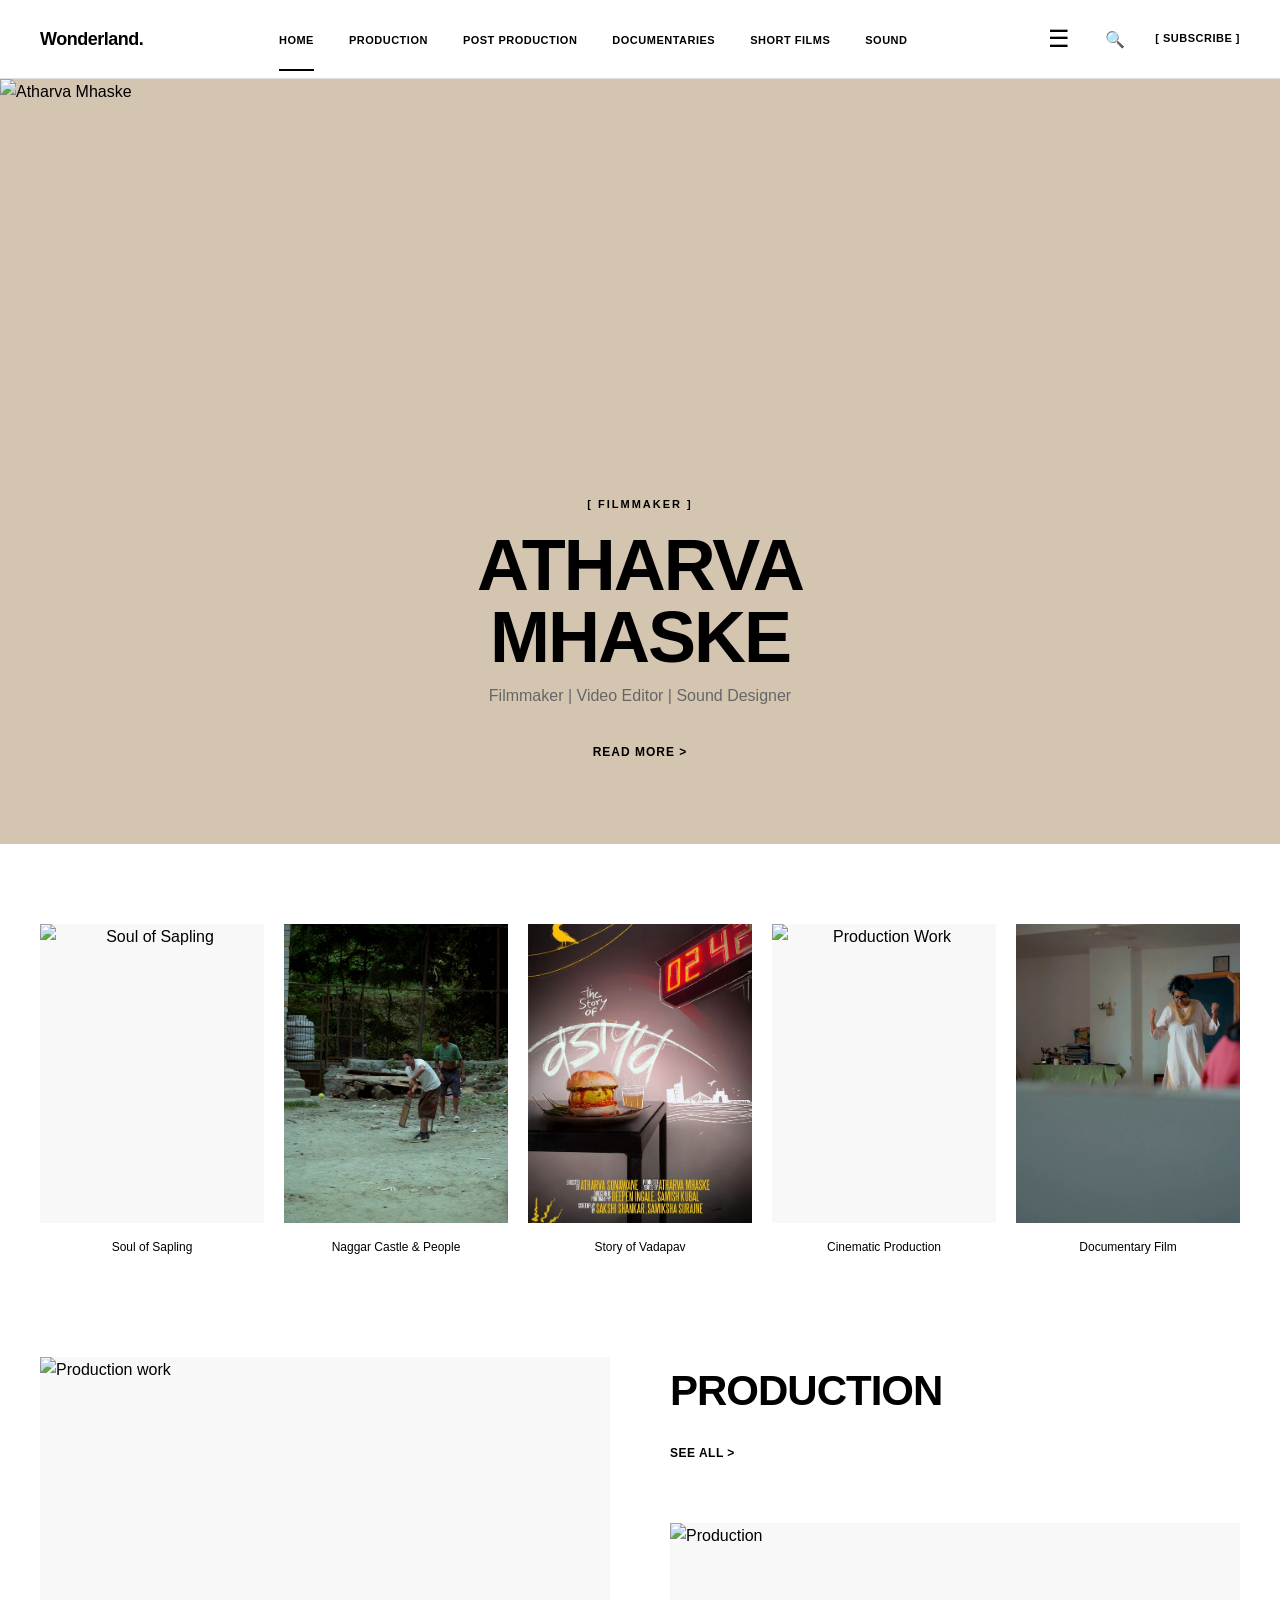
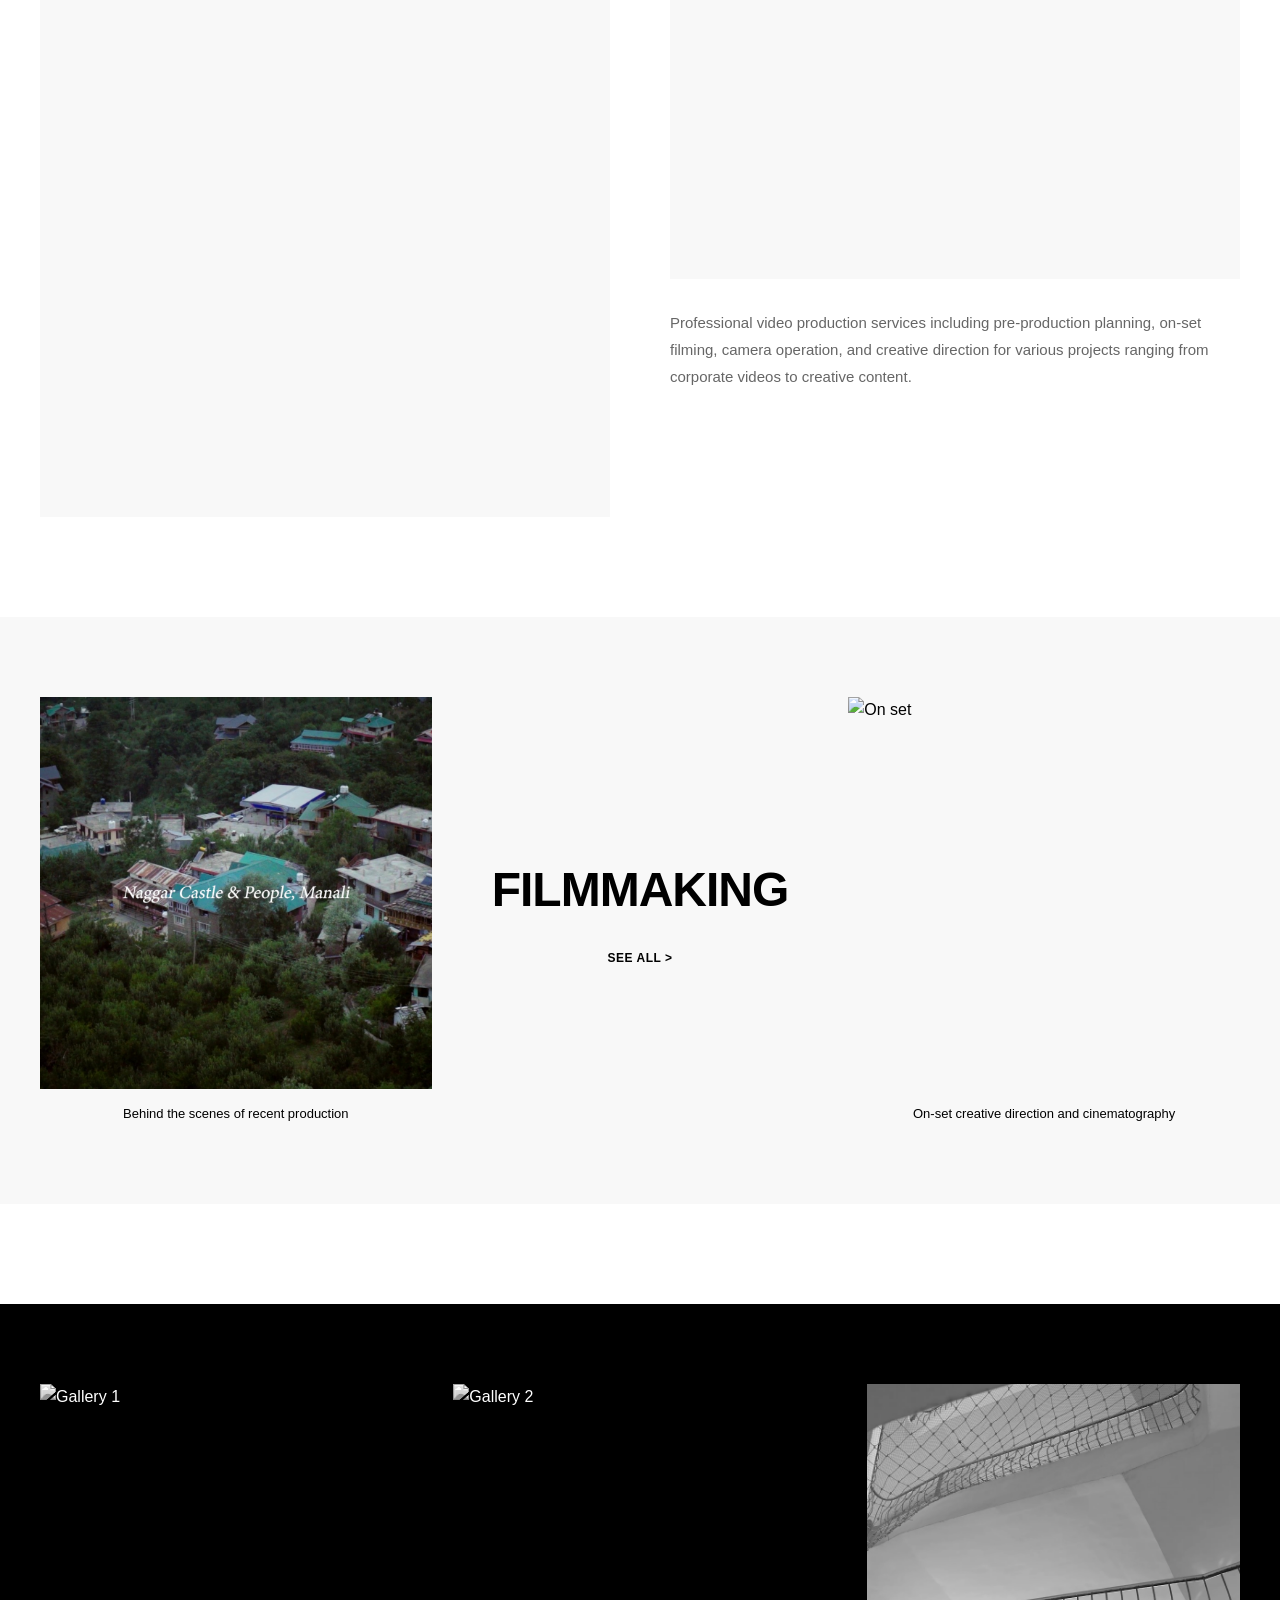
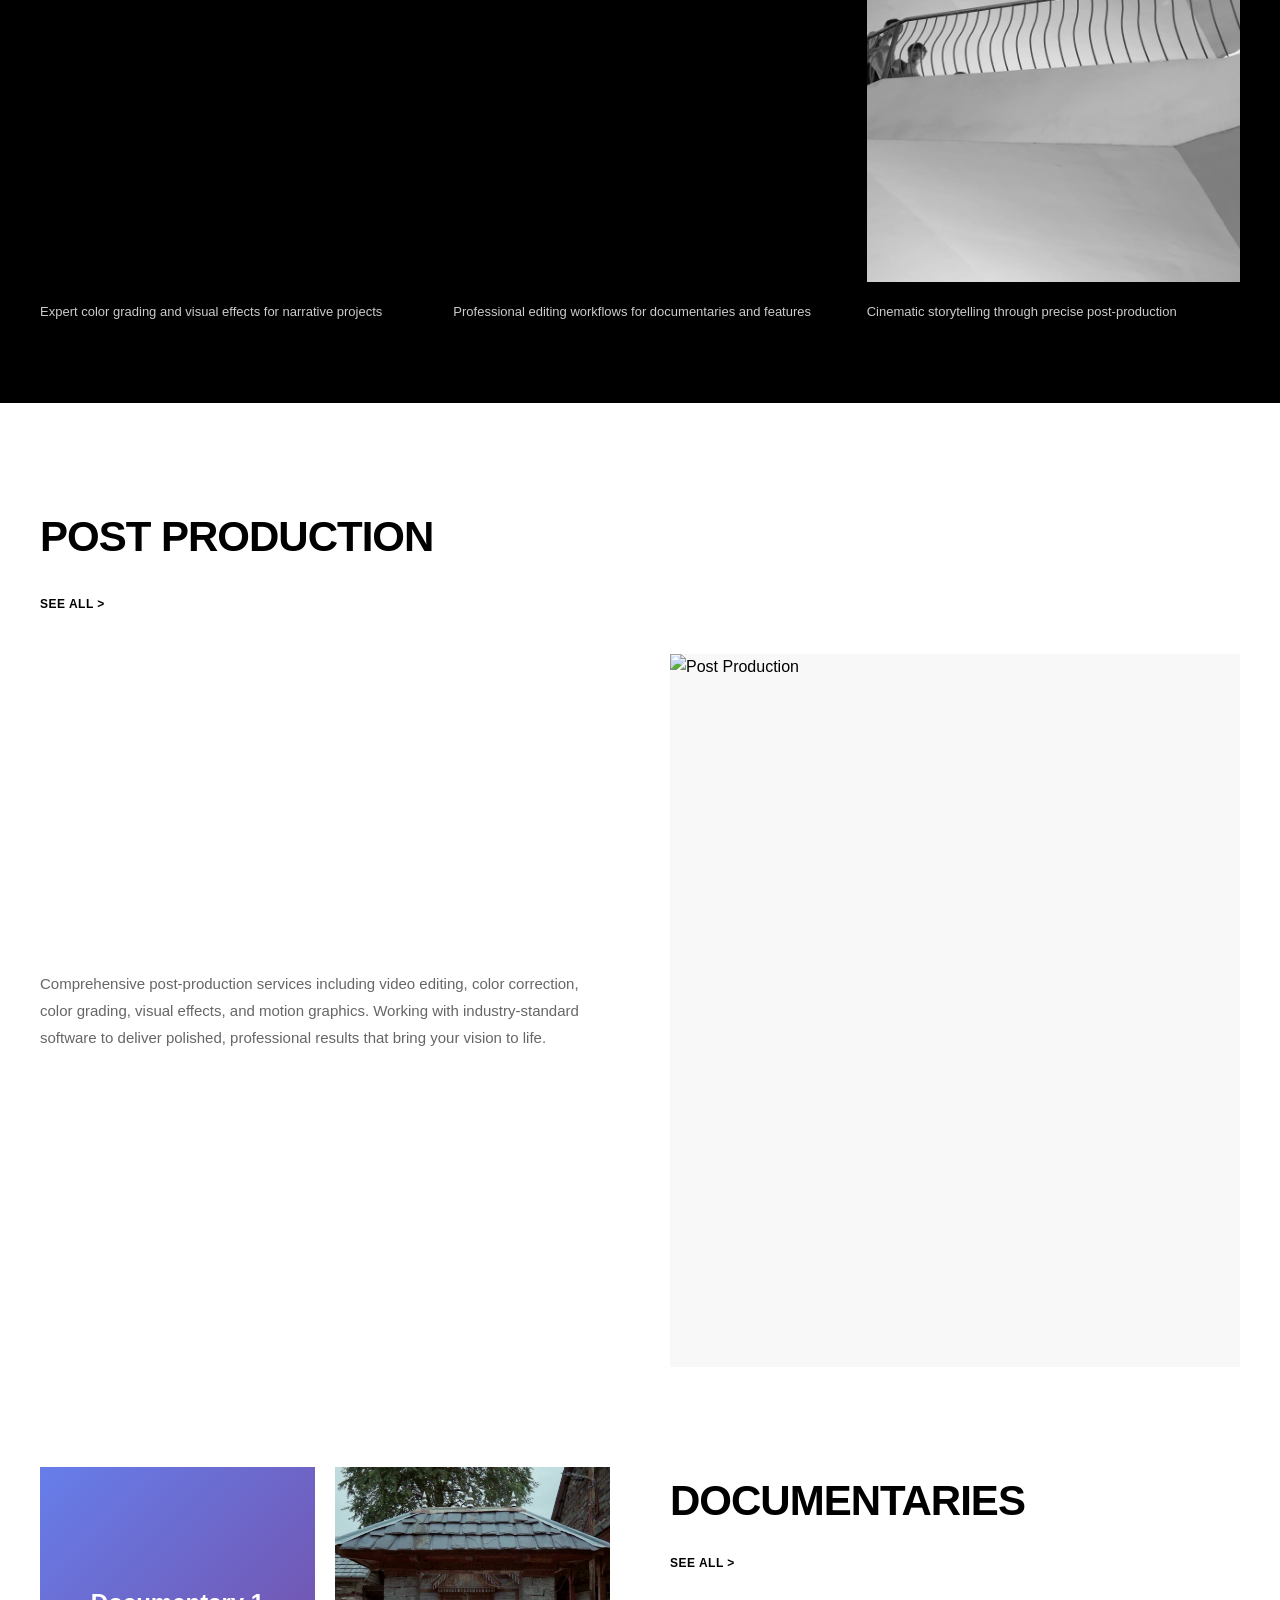
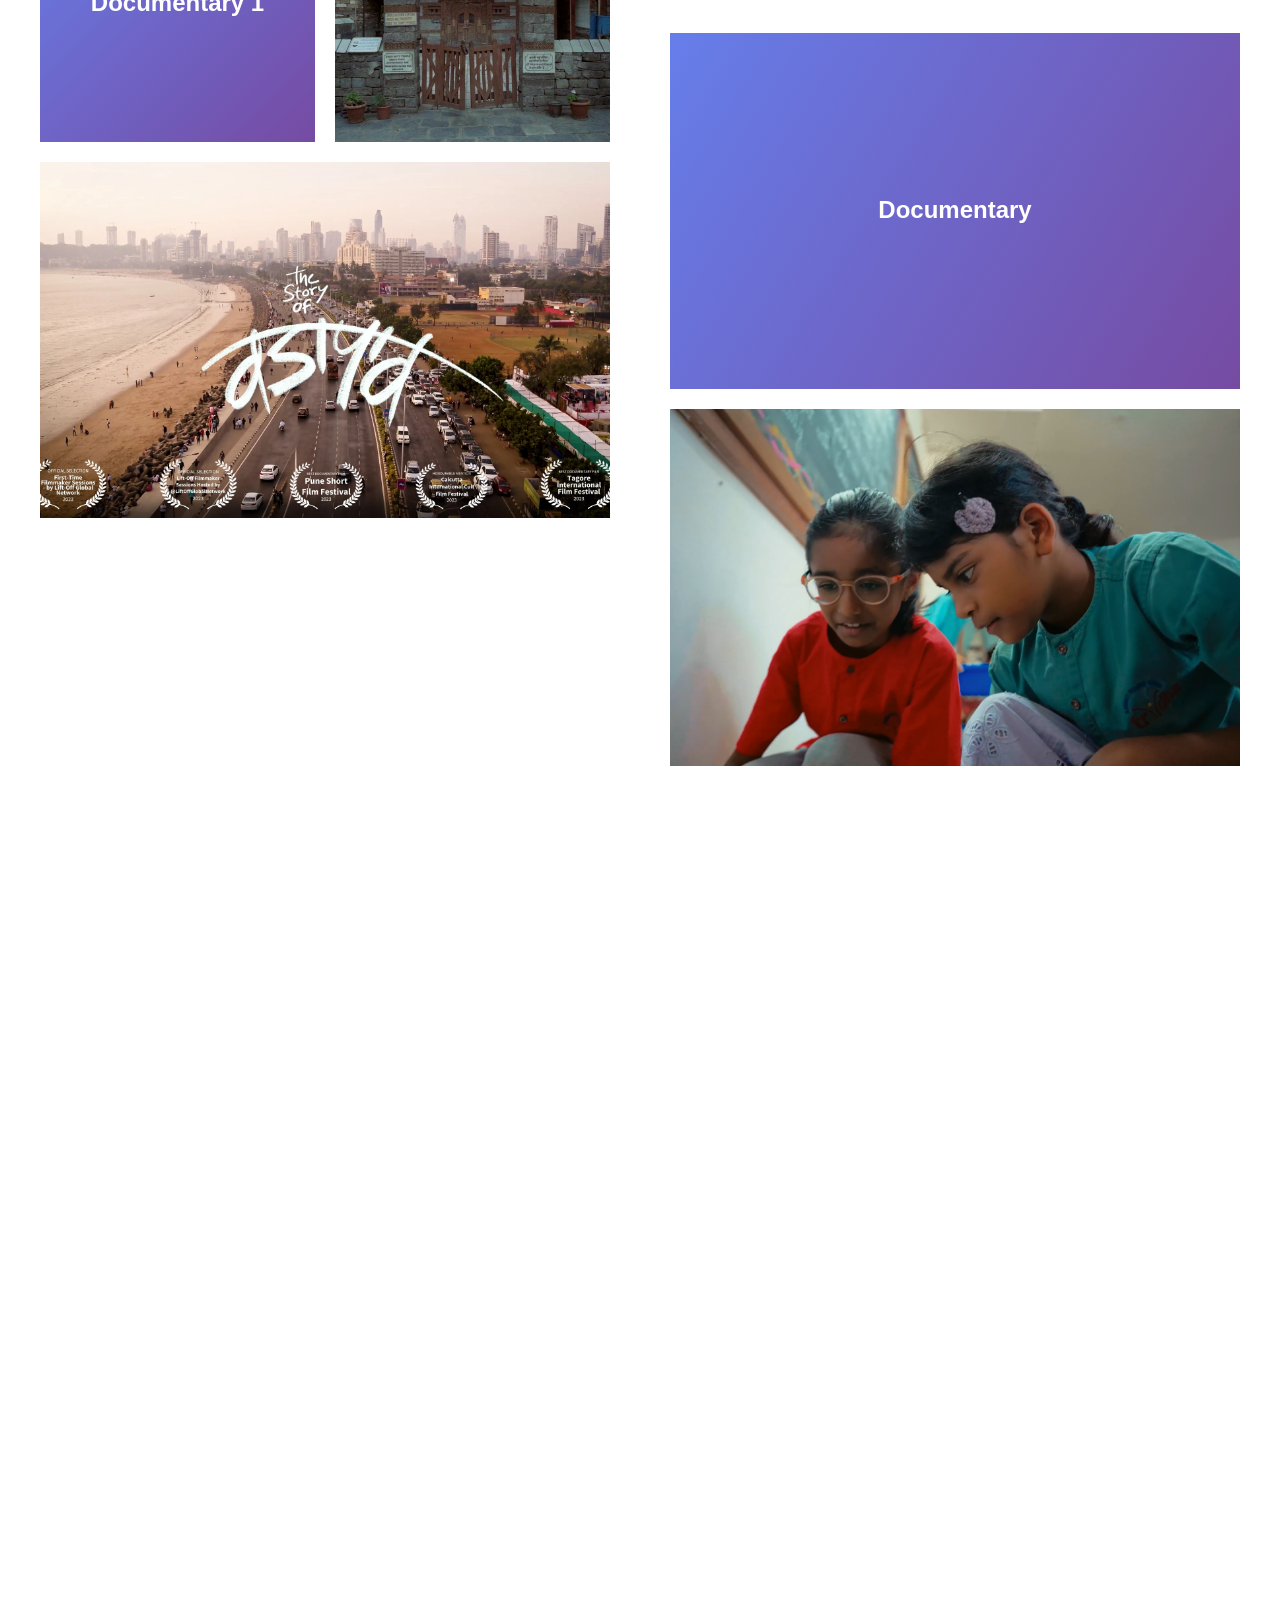
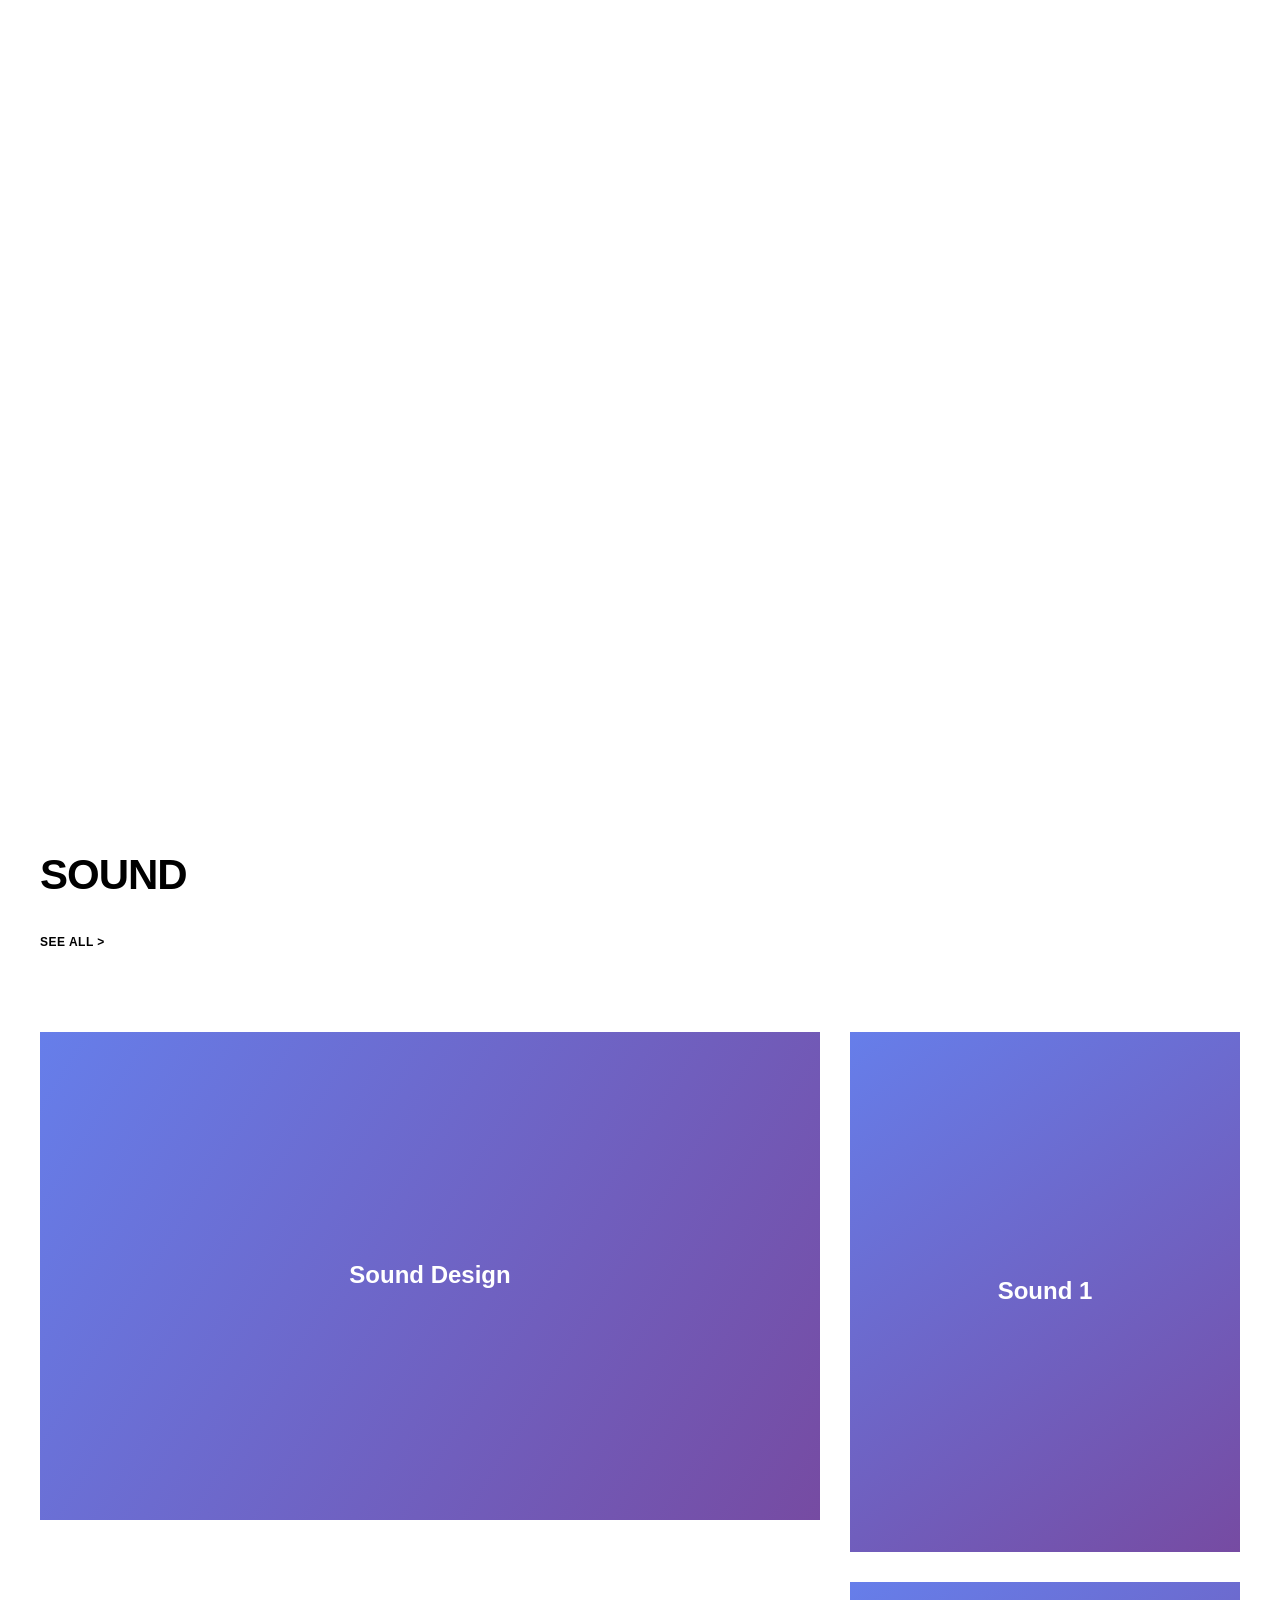
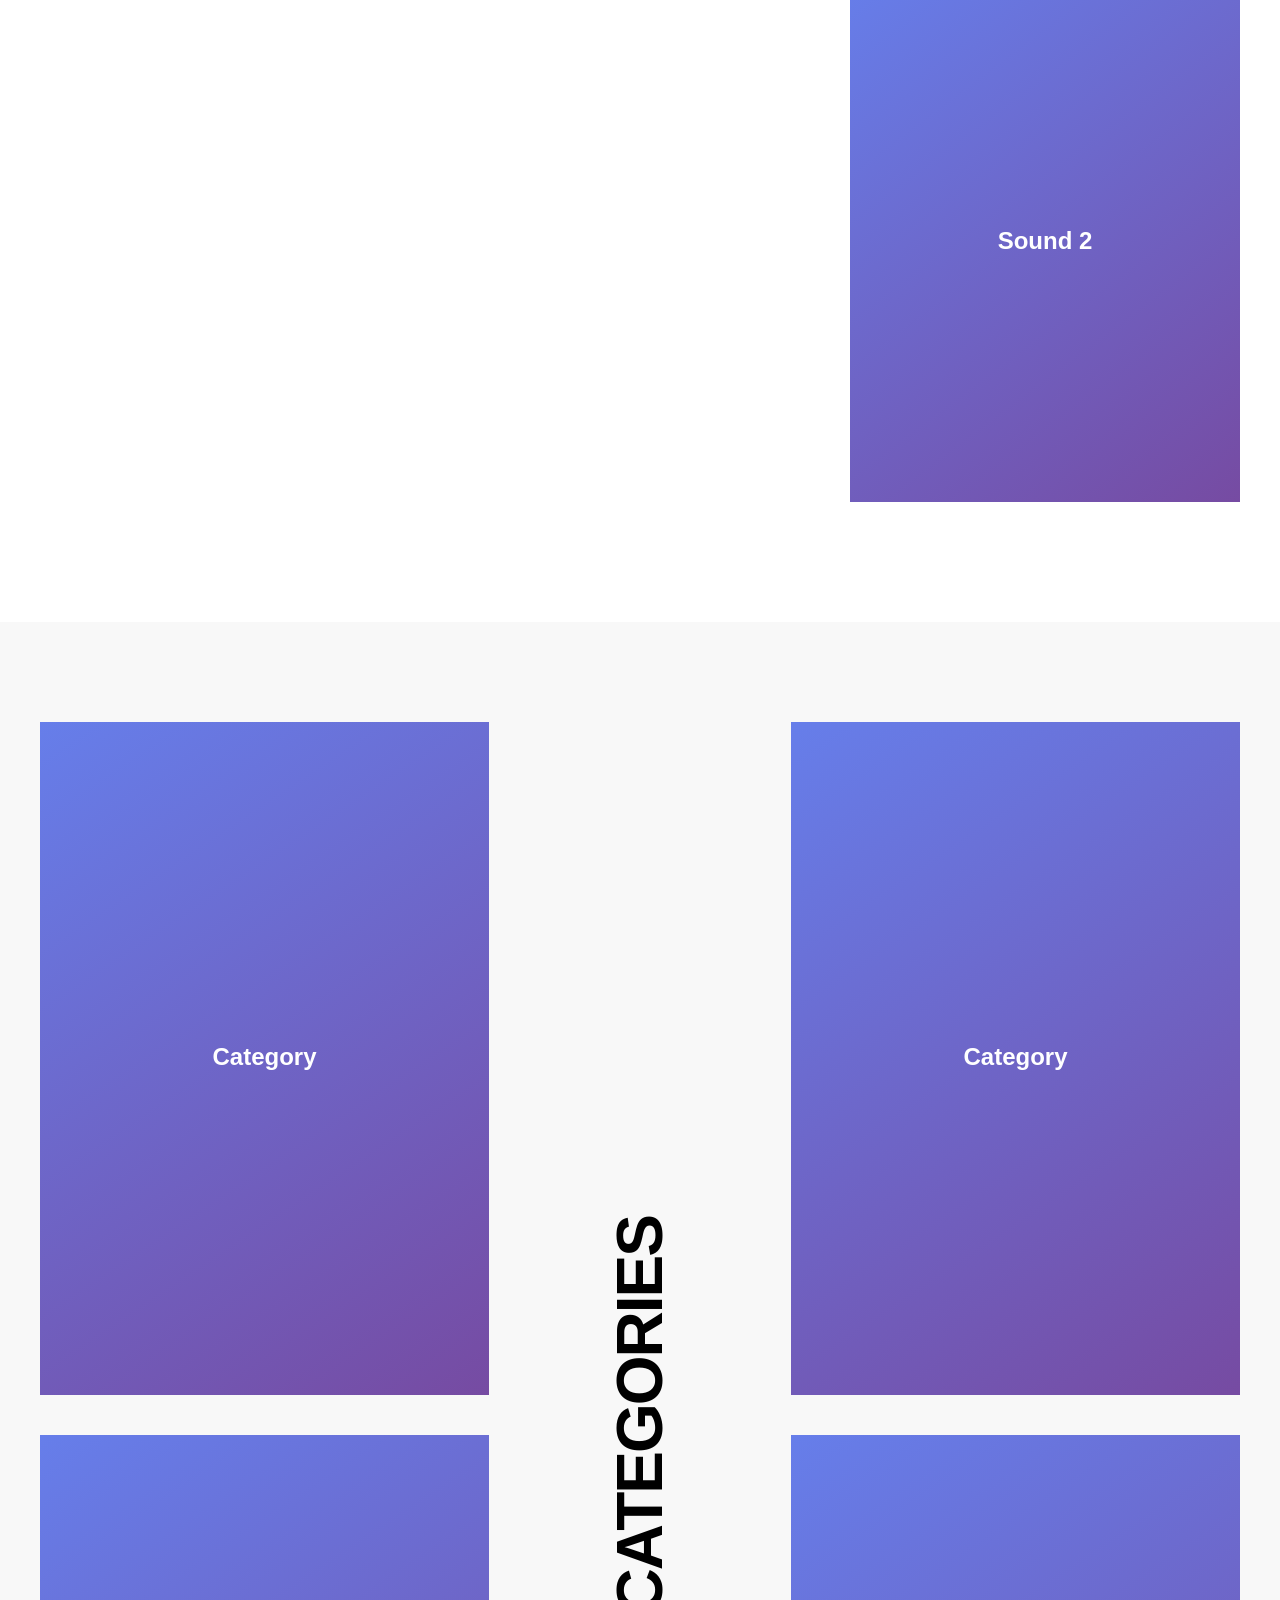
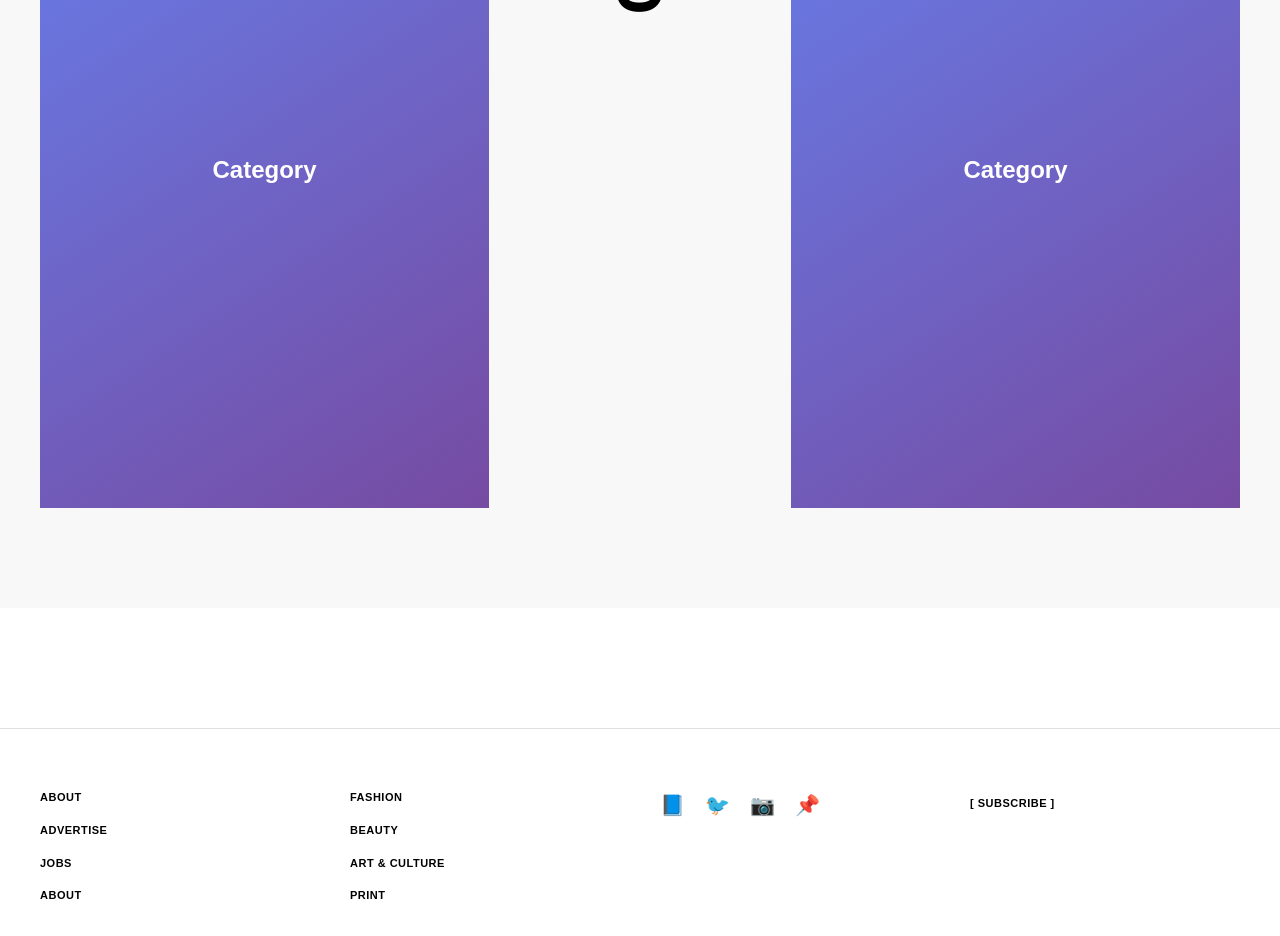
==== index.html @ e74eae5e "Initial Commit" ====
<!DOCTYPE html>
<html lang="en">
<head>
    <meta charset="UTF-8">
    <meta name="viewport" content="width=device-width, initial-scale=1.0">
    <title>Atharva Mhaske - Film & Video Production</title>
    <link rel="stylesheet" href="assets/css/style.css">
</head>
<body>
    <!-- Header & Navigation -->
    <header class="header">
        <div class="container">
            <div class="header-content">
                <div class="logo">Wonderland.</div>
                <nav class="nav">
                    <ul class="nav-list">
                        <li><a href="index.html" class="nav-link active">HOME</a></li>
                        <li><a href="production.html" class="nav-link">PRODUCTION</a></li>
                        <li><a href="post-production.html" class="nav-link">POST PRODUCTION</a></li>
                        <li><a href="documentaries.html" class="nav-link">DOCUMENTARIES</a></li>
                        <li><a href="short-films.html" class="nav-link">SHORT FILMS</a></li>
                        <li><a href="sound.html" class="nav-link">SOUND</a></li>
                    </ul>
                </nav>
                <div class="header-right">
                    <button class="search-btn">🔍</button>
                    <a href="#subscribe" class="subscribe-link">[ SUBSCRIBE ]</a>
                </div>
            </div>
        </div>
    </header>

    <!-- Hero Section -->
    <section class="hero">
        <div class="hero-image">
            <img src="assets/images/SOUL OF  SAPLING/f329e9f3-449e-45bd-8f2b-5223dcf96d2e_restream.mp4.00_04_06_00.Still015.png" alt="Atharva Mhaske" id="hero-img">
        </div>
        <div class="hero-content">
            <div class="hero-label">[ FILMMAKER ]</div>
            <h1 class="hero-title">ATHARVA MHASKE</h1>
            <p class="hero-subtitle">Filmmaker | Video Editor | Sound Designer</p>
            <a href="#read-more" class="read-more">READ MORE ></a>
        </div>
    </section>

    <!-- Recent Work -->
    <section class="recent-work">
        <div class="container">
            <div class="work-grid">
                <div class="work-item">
                    <img src="assets/images/SOUL OF  SAPLING/f329e9f3-449e-45bd-8f2b-5223dcf96d2e_restream.mp4.00_01_02_20.Still003.png" alt="Soul of Sapling">
                    <p class="work-caption">Soul of Sapling</p>
                </div>
                <div class="work-item">
                    <img src="assets/images/Naggar Castle/Naggar Castle & People, Manali - frame at 0m43s.jpg" alt="Naggar Castle">
                    <p class="work-caption">Naggar Castle & People</p>
                </div>
                <div class="work-item">
                    <img src="assets/images/Story Of Vadapav/762f06793f-poster.webp" alt="Story of Vadapav">
                    <p class="work-caption">Story of Vadapav</p>
                </div>
                <div class="work-item">
                    <img src="assets/images/SOUL OF  SAPLING/f329e9f3-449e-45bd-8f2b-5223dcf96d2e_restream.mp4.00_02_48_21.Still011.png" alt="Production Work">
                    <p class="work-caption">Cinematic Production</p>
                </div>
                <div class="work-item">
                    <img src="assets/images/SOUL OF  SAPLING/f329e9f3-449e-45bd-8f2b-5223dcf96d2e_restream.mp4.00_05_46_07.Still020.png" alt="Film Project">
                    <p class="work-caption">Documentary Film</p>
                </div>
            </div>
        </div>
    </section>

    <!-- Production Section -->
    <section class="category-section production-section">
        <div class="container">
            <div class="section-grid">
                <div class="section-images">
                    <img src="assets/images/SOUL OF  SAPLING/f329e9f3-449e-45bd-8f2b-5223dcf96d2e_restream.mp4.00_00_53_03.Still002.png" alt="Production work" class="section-img-large">
                </div>
                <div class="section-content">
                    <h2 class="section-title">PRODUCTION</h2>
                    <a href="production.html" class="section-link">SEE ALL ></a>
                    <div class="section-gallery">
                        <img src="assets/images/SOUL OF  SAPLING/f329e9f3-449e-45bd-8f2b-5223dcf96d2e_restream.mp4.00_03_17_04.Still013.png" alt="Production">
                    </div>
                    <p class="section-description">
                        Professional video production services including pre-production planning, 
                        on-set filming, camera operation, and creative direction for various projects 
                        ranging from corporate videos to creative content.
                    </p>
                </div>
            </div>
        </div>
    </section>

    <!-- Fashion Style Divider -->
    <section class="fashion-divider">
        <div class="container">
            <div class="divider-grid">
                <div class="divider-item">
                    <img src="assets/images/Naggar Castle/Naggar Castle & People, Manali - frame at 0m8s.jpg" alt="Behind the scenes">
                    <p class="divider-caption">Behind the scenes of recent production</p>
                </div>
                <div class="divider-content">
                    <h3 class="divider-title">FILMMAKING</h3>
                    <a href="production.html" class="divider-link">SEE ALL ></a>
                </div>
                <div class="divider-item">
                    <img src="assets/images/SOUL OF  SAPLING/f329e9f3-449e-45bd-8f2b-5223dcf96d2e_restream.mp4.00_08_42_11.Still023.png" alt="On set">
                    <p class="divider-caption">On-set creative direction and cinematography</p>
                </div>
            </div>
        </div>
    </section>

    <!-- Black Gallery Section -->
    <section class="black-gallery">
        <div class="container">
            <div class="gallery-grid">
                <div class="gallery-item">
                    <img src="assets/images/SOUL OF  SAPLING/f329e9f3-449e-45bd-8f2b-5223dcf96d2e_restream.mp4.00_02_34_20.Still009.png" alt="Gallery 1">
                    <p class="gallery-caption">Expert color grading and visual effects for narrative projects</p>
                </div>
                <div class="gallery-item">
                    <img src="assets/images/SOUL OF  SAPLING/f329e9f3-449e-45bd-8f2b-5223dcf96d2e_restream.mp4.00_04_46_11.Still017.png" alt="Gallery 2">
                    <p class="gallery-caption">Professional editing workflows for documentaries and features</p>
                </div>
                <div class="gallery-item">
                    <img src="assets/images/SOUL OF  SAPLING/f329e9f3-449e-45bd-8f2b-5223dcf96d2e_restream.mp4.00_10_26_05.Still024.png" alt="Gallery 3">
                    <p class="gallery-caption">Cinematic storytelling through precise post-production</p>
                </div>
            </div>
        </div>
    </section>

    <!-- Post Production Section -->
    <section class="category-section post-production-section">
        <div class="container">
            <h2 class="section-title-main">POST PRODUCTION</h2>
            <a href="post-production.html" class="section-link-main">SEE ALL ></a>
            <div class="section-grid-reverse">
                <div class="section-content-wide">
                    <div class="content-split">
                        <div class="content-text">
                            <p>
                                Comprehensive post-production services including video editing, 
                                color correction, color grading, visual effects, and motion graphics. 
                                Working with industry-standard software to deliver polished, 
                                professional results that bring your vision to life.
                            </p>
                        </div>
                        <div class="content-image">
                            <img src="assets/images/SOUL OF  SAPLING/f329e9f3-449e-45bd-8f2b-5223dcf96d2e_restream.mp4.00_05_01_00.Still018.png" alt="Post Production">
                        </div>
                    </div>
                </div>
            </div>
        </div>
    </section>

    <!-- Documentaries Section -->
    <section class="category-section documentaries-section">
        <div class="container">
            <div class="section-grid">
                <div class="section-images-gallery">
                    <div class="gallery-row">
                        <img src="assets/images/SOUL OF  SAPLING/f329e9f3-449e-45bd-8f2b-5223dcf96d2e_restream.mp4.00_06_07_08.Still021.png" alt="Documentary 1">
                        <img src="assets/images/Naggar Castle/Naggar Castle & People, Manali - frame at 0m9s.jpg" alt="Documentary 2">
                    </div>
                    <div class="gallery-featured">
                        <img src="assets/images/Story Of Vadapav/Vadapav_Landscape_CoverLaurel3w_copy.webp" alt="Documentary Featured">
                    </div>
                </div>
                <div class="section-content">
                    <h2 class="section-title">DOCUMENTARIES</h2>
                    <a href="documentaries.html" class="section-link">SEE ALL ></a>
                    <div class="section-gallery">
                        <img src="assets/images/SOUL OF  SAPLING/f329e9f3-449e-45bd-8f2b-5223dcf96d2e_restream.mp4.00_01_39_18.Still005.png" alt="Documentary">
                        <img src="assets/images/SOUL OF  SAPLING/f329e9f3-449e-45bd-8f2b-5223dcf96d2e_restream.mp4.00_02_19_22.Still007.png" alt="Documentary">
                    </div>
                </div>
            </div>
        </div>
    </section>

    <!-- Short Films Section -->
    <section class="category-section short-films-section">
        <div class="container">
            <div class="section-grid-reverse">
                <div class="section-content">
                    <h2 class="section-title">SHORT FILMS</h2>
                    <a href="short-films.html" class="section-link">SEE ALL ></a>
                    <div class="section-text-block">
                        <h3>Storytelling Through Cinema</h3>
                        <p>
                            Creating compelling short films that capture emotions, tell powerful stories, 
                            and showcase creative cinematography. From concept to final cut, bringing 
                            narratives to life with professional production quality.
                        </p>
                    </div>
                </div>
                <div class="section-images">
                    <div class="image-stack">
                        <img src="assets/images/SOUL OF  SAPLING/f329e9f3-449e-45bd-8f2b-5223dcf96d2e_restream.mp4.00_01_44_02.Still006.png" alt="Short Film" class="stacked-img">
                        <img src="assets/images/SOUL OF  SAPLING/f329e9f3-449e-45bd-8f2b-5223dcf96d2e_restream.mp4.00_03_56_07.Still014.png" alt="Short Film" class="stacked-img">
                    </div>
                </div>
            </div>
        </div>
    </section>

    <!-- Sound Section -->
    <section class="category-section sound-section">
        <div class="container">
            <h2 class="section-title-main">SOUND</h2>
            <a href="sound.html" class="section-link-main">SEE ALL ></a>
            <div class="sound-grid">
                <div class="sound-featured">
                    <img src="assets/images/SOUL OF  SAPLING/f329e9f3-449e-45bd-8f2b-5223dcf96d2e_restream.mp4.00_06_35_19.Still022.png" alt="Sound Design">
                </div>
                <div class="sound-sidebar">
                    <div class="sound-item">
                        <img src="assets/images/SOUL OF  SAPLING/f329e9f3-449e-45bd-8f2b-5223dcf96d2e_restream.mp4.00_02_41_14.Still010.png" alt="Sound 1">
                    </div>
                    <div class="sound-item">
                        <img src="assets/images/SOUL OF  SAPLING/f329e9f3-449e-45bd-8f2b-5223dcf96d2e_restream.mp4.00_05_25_00.Still019.png" alt="Sound 2">
                    </div>
                </div>
            </div>
        </div>
    </section>

    <!-- Categories Visual -->
    <section class="categories-visual">
        <div class="container-full">
            <div class="categories-grid">
                <div class="cat-col">
                    <img src="assets/images/SOUL OF  SAPLING/f329e9f3-449e-45bd-8f2b-5223dcf96d2e_restream.mp4.00_00_20_08.Still001.png" alt="Category">
                    <img src="assets/images/SOUL OF  SAPLING/f329e9f3-449e-45bd-8f2b-5223dcf96d2e_restream.mp4.00_02_29_05.Still008.png" alt="Category">
                </div>
                <div class="cat-col-center">
                    <h2 class="categories-title">CATEGORIES</h2>
                </div>
                <div class="cat-col">
                    <img src="assets/images/SOUL OF  SAPLING/f329e9f3-449e-45bd-8f2b-5223dcf96d2e_restream.mp4.00_04_07_15.Still016.png" alt="Category">
                    <img src="assets/images/SOUL OF  SAPLING/f329e9f3-449e-45bd-8f2b-5223dcf96d2e_restream.mp4.00_10_29_11.Still025.png" alt="Category">
                </div>
            </div>
        </div>
    </section>

    <!-- Footer -->
    <footer class="footer">
        <div class="container">
            <div class="footer-content">
                <div class="footer-links">
                    <a href="#">ABOUT</a>
                    <a href="#">ADVERTISE</a>
                    <a href="#">JOBS</a>
                    <a href="#">ABOUT</a>
                </div>
                <div class="footer-links">
                    <a href="#">FASHION</a>
                    <a href="#">BEAUTY</a>
                    <a href="#">ART & CULTURE</a>
                    <a href="#">PRINT</a>
                </div>
                <div class="footer-social">
                    <a href="#">📘</a>
                    <a href="#">🐦</a>
                    <a href="#">📷</a>
                    <a href="#">📌</a>
                </div>
                <div class="footer-subscribe">
                    <a href="#">[ SUBSCRIBE ]</a>
                </div>
            </div>
        </div>
    </footer>

    <script src="assets/js/main.js"></script>
</body>
</html>
---- assets/css/style.css ----
/* ============================================
   RESET & BASE STYLES
   ============================================ */
* {
    margin: 0;
    padding: 0;
    box-sizing: border-box;
}

:root {
    --primary-bg: #ffffff;
    --secondary-bg: #f8f8f8;
    --dark-bg: #000000;
    --text-primary: #000000;
    --text-secondary: #666666;
    --accent-beige: #d4c5b0;
    --border-light: #e0e0e0;
    --font-primary: -apple-system, BlinkMacSystemFont, 'Segoe UI', 'Helvetica Neue', Arial, sans-serif;
}

body {
    font-family: var(--font-primary);
    color: var(--text-primary);
    background-color: var(--primary-bg);
    line-height: 1.6;
    overflow-x: hidden;
}

img {
    max-width: 100%;
    height: auto;
    display: block;
}

a {
    text-decoration: none;
    color: inherit;
    transition: opacity 0.3s ease;
}

a:hover {
    opacity: 0.7;
}

/* ============================================
   CONTAINER & LAYOUT
   ============================================ */
.container {
    max-width: 1400px;
    margin: 0 auto;
    padding: 0 40px;
}

.container-full {
    width: 100%;
    padding: 0;
}

/* ============================================
   HEADER & NAVIGATION
   ============================================ */
.header {
    position: sticky;
    top: 0;
    background: var(--primary-bg);
    border-bottom: 1px solid var(--border-light);
    z-index: 1000;
    padding: 20px 0;
}

.header-content {
    display: flex;
    align-items: center;
    justify-content: space-between;
}

.logo {
    font-size: 18px;
    font-weight: 600;
    letter-spacing: -0.5px;
}

.nav-list {
    display: flex;
    list-style: none;
    gap: 35px;
}

.nav-link {
    font-size: 11px;
    font-weight: 600;
    letter-spacing: 0.5px;
    text-transform: uppercase;
    position: relative;
}

.nav-link.active::after {
    content: '';
    position: absolute;
    bottom: -25px;
    left: 0;
    right: 0;
    height: 2px;
    background: var(--text-primary);
}

.header-right {
    display: flex;
    align-items: center;
    gap: 25px;
}

.search-btn {
    background: none;
    border: none;
    cursor: pointer;
    font-size: 16px;
    padding: 5px;
}

.subscribe-link {
    font-size: 11px;
    font-weight: 600;
    letter-spacing: 0.5px;
}

/* ============================================
   HERO SECTION
   ============================================ */
.hero {
    position: relative;
    height: 85vh;
    margin-bottom: 60px;
}

.hero-image {
    width: 100%;
    height: 100%;
    background: var(--accent-beige);
    overflow: hidden;
}

.hero-image img {
    width: 100%;
    height: 100%;
    object-fit: cover;
}

.hero-content {
    position: absolute;
    bottom: 80px;
    left: 50%;
    transform: translateX(-50%);
    text-align: center;
    color: var(--text-primary);
}

.hero-label {
    font-size: 11px;
    letter-spacing: 2px;
    margin-bottom: 15px;
    font-weight: 600;
}

.hero-title {
    font-size: 72px;
    font-weight: 700;
    letter-spacing: -2px;
    margin-bottom: 10px;
    line-height: 1;
}

.hero-subtitle {
    font-size: 16px;
    color: var(--text-secondary);
    margin-bottom: 20px;
    font-weight: 400;
}

.read-more {
    display: inline-block;
    font-size: 12px;
    font-weight: 600;
    letter-spacing: 1px;
    margin-top: 15px;
}

/* ============================================
   RECENT WORK GRID
   ============================================ */
.recent-work {
    margin: 80px 0;
}

.work-grid {
    display: grid;
    grid-template-columns: repeat(5, 1fr);
    gap: 20px;
}

.work-item {
    text-align: center;
}

.work-item img {
    width: 100%;
    aspect-ratio: 3/4;
    object-fit: cover;
    margin-bottom: 15px;
    background: var(--secondary-bg);
}

.work-caption {
    font-size: 12px;
    font-weight: 500;
}

/* ============================================
   CATEGORY SECTIONS
   ============================================ */
.category-section {
    margin: 100px 0;
}

.section-grid {
    display: grid;
    grid-template-columns: 1fr 1fr;
    gap: 60px;
    align-items: start;
}

.section-grid-reverse {
    display: grid;
    grid-template-columns: 1fr 1fr;
    gap: 60px;
    align-items: start;
}

.section-images img {
    width: 100%;
    background: var(--secondary-bg);
}

.section-img-large {
    aspect-ratio: 3/4;
    object-fit: cover;
}

.section-title {
    font-size: 42px;
    font-weight: 700;
    margin-bottom: 15px;
    letter-spacing: -1px;
}

.section-title-main {
    font-size: 42px;
    font-weight: 700;
    margin-bottom: 20px;
    letter-spacing: -1px;
}

.section-link {
    display: inline-block;
    font-size: 12px;
    font-weight: 600;
    margin-bottom: 30px;
    letter-spacing: 0.5px;
}

.section-link-main {
    display: inline-block;
    font-size: 12px;
    font-weight: 600;
    margin-bottom: 40px;
    letter-spacing: 0.5px;
}

.section-gallery {
    margin: 30px 0;
}

.section-gallery img {
    width: 100%;
    aspect-ratio: 16/10;
    object-fit: cover;
    margin-bottom: 20px;
    background: var(--secondary-bg);
}

.section-description {
    font-size: 15px;
    line-height: 1.8;
    color: var(--text-secondary);
    margin-top: 30px;
}

.section-content-wide {
    grid-column: 1 / -1;
}

.content-split {
    display: grid;
    grid-template-columns: 1fr 1fr;
    gap: 60px;
    align-items: center;
}

.content-text p {
    font-size: 15px;
    line-height: 1.8;
    color: var(--text-secondary);
}

.content-image img {
    width: 100%;
    aspect-ratio: 4/5;
    object-fit: cover;
    background: var(--secondary-bg);
}

/* ============================================
   FASHION DIVIDER (FILMMAKING SECTION)
   ============================================ */
.fashion-divider {
    margin: 100px 0;
    background: var(--secondary-bg);
    padding: 80px 0;
}

.divider-grid {
    display: grid;
    grid-template-columns: 1fr auto 1fr;
    gap: 60px;
    align-items: center;
}

.divider-item img {
    width: 100%;
    aspect-ratio: 1;
    object-fit: cover;
    margin-bottom: 15px;
}

.divider-caption {
    font-size: 13px;
    text-align: center;
}

.divider-content {
    text-align: center;
}

.divider-title {
    font-size: 48px;
    font-weight: 700;
    margin-bottom: 15px;
    letter-spacing: -1px;
}

.divider-link {
    font-size: 12px;
    font-weight: 600;
    letter-spacing: 0.5px;
}

/* ============================================
   BLACK GALLERY
   ============================================ */
.black-gallery {
    background: var(--dark-bg);
    color: white;
    padding: 80px 0;
    margin: 100px 0;
}

.gallery-grid {
    display: grid;
    grid-template-columns: repeat(3, 1fr);
    gap: 40px;
}

.gallery-item img {
    width: 100%;
    aspect-ratio: 3/4;
    object-fit: cover;
    margin-bottom: 20px;
    filter: grayscale(100%);
}

.gallery-caption {
    font-size: 13px;
    line-height: 1.6;
    color: rgba(255, 255, 255, 0.8);
}

/* ============================================
   DOCUMENTARIES SECTION
   ============================================ */
.section-images-gallery {
    display: flex;
    flex-direction: column;
    gap: 20px;
}

.gallery-row {
    display: grid;
    grid-template-columns: 1fr 1fr;
    gap: 20px;
}

.gallery-row img {
    width: 100%;
    aspect-ratio: 1;
    object-fit: cover;
    background: var(--secondary-bg);
}

.gallery-featured img {
    width: 100%;
    aspect-ratio: 16/10;
    object-fit: cover;
    background: var(--secondary-bg);
}

/* ============================================
   SHORT FILMS SECTION
   ============================================ */
.section-text-block {
    margin-top: 40px;
}

.section-text-block h3 {
    font-size: 24px;
    margin-bottom: 15px;
    font-weight: 600;
}

.section-text-block p {
    font-size: 15px;
    line-height: 1.8;
    color: var(--text-secondary);
}

.image-stack {
    display: grid;
    gap: 20px;
}

.stacked-img {
    width: 100%;
    aspect-ratio: 4/5;
    object-fit: cover;
    background: var(--secondary-bg);
}

/* ============================================
   SOUND SECTION
   ============================================ */
.sound-grid {
    display: grid;
    grid-template-columns: 2fr 1fr;
    gap: 30px;
    margin-top: 40px;
}

.sound-featured img {
    width: 100%;
    aspect-ratio: 16/10;
    object-fit: cover;
    background: var(--secondary-bg);
}

.sound-sidebar {
    display: flex;
    flex-direction: column;
    gap: 30px;
}

.sound-item img {
    width: 100%;
    aspect-ratio: 3/4;
    object-fit: cover;
    background: var(--secondary-bg);
}

/* ============================================
   CATEGORIES VISUAL
   ============================================ */
.categories-visual {
    margin: 120px 0;
    padding: 100px 0;
    background: var(--secondary-bg);
}

.categories-grid {
    display: grid;
    grid-template-columns: 1fr auto 1fr;
    gap: 40px;
    max-width: 1600px;
    margin: 0 auto;
    padding: 0 40px;
}

.cat-col {
    display: grid;
    gap: 40px;
}

.cat-col img {
    width: 100%;
    aspect-ratio: 2/3;
    object-fit: cover;
    background: white;
}

.cat-col-center {
    display: flex;
    align-items: center;
    justify-content: center;
    padding: 0 60px;
}

.categories-title {
    font-size: 64px;
    font-weight: 700;
    writing-mode: vertical-lr;
    transform: rotate(180deg);
    letter-spacing: -2px;
}

/* ============================================
   FOOTER
   ============================================ */
.footer {
    border-top: 1px solid var(--border-light);
    padding: 60px 0 40px;
    margin-top: 100px;
}

.footer-content {
    display: grid;
    grid-template-columns: repeat(4, 1fr);
    gap: 40px;
}

.footer-links {
    display: flex;
    flex-direction: column;
    gap: 15px;
}

.footer-links a {
    font-size: 11px;
    font-weight: 600;
    letter-spacing: 0.5px;
}

.footer-social {
    display: flex;
    gap: 20px;
    font-size: 20px;
}

.footer-subscribe a {
    font-size: 11px;
    font-weight: 600;
    letter-spacing: 0.5px;
}

/* ============================================
   INDIVIDUAL PAGE STYLES
   ============================================ */
.page-hero {
    padding: 80px 0 60px;
    text-align: center;
    border-bottom: 1px solid var(--border-light);
}

.page-title {
    font-size: 56px;
    font-weight: 700;
    margin-bottom: 15px;
    letter-spacing: -1.5px;
}

.page-subtitle {
    font-size: 18px;
    color: var(--text-secondary);
    font-weight: 400;
}

.page-content {
    padding: 80px 0;
}

.content-grid {
    max-width: 1200px;
    margin: 0 auto;
}

.featured-project {
    margin-bottom: 80px;
}

.featured-project img {
    width: 100%;
    aspect-ratio: 16/9;
    object-fit: cover;
    margin-bottom: 30px;
    background: var(--secondary-bg);
}

.featured-project h2 {
    font-size: 32px;
    margin-bottom: 15px;
    font-weight: 600;
}

.featured-project p {
    font-size: 16px;
    line-height: 1.8;
    color: var(--text-secondary);
}

.project-gallery {
    display: grid;
    grid-template-columns: repeat(3, 1fr);
    gap: 40px;
    margin-bottom: 80px;
}

.project-item img {
    width: 100%;
    aspect-ratio: 4/5;
    object-fit: cover;
    margin-bottom: 20px;
    background: var(--secondary-bg);
}

.project-item h3 {
    font-size: 18px;
    margin-bottom: 10px;
    font-weight: 600;
}

.project-item p {
    font-size: 14px;
    color: var(--text-secondary);
}

.services-section {
    background: var(--secondary-bg);
    padding: 60px;
    border-radius: 4px;
}

.services-section h2 {
    font-size: 28px;
    margin-bottom: 30px;
    font-weight: 600;
}

.services-list {
    list-style: none;
    display: grid;
    grid-template-columns: repeat(2, 1fr);
    gap: 15px;
}

.services-list li {
    font-size: 15px;
    padding: 12px 0;
    border-bottom: 1px solid var(--border-light);
    color: var(--text-secondary);
}

.services-list li::before {
    content: '→ ';
    margin-right: 10px;
    color: var(--text-primary);
}

/* ============================================
   RESPONSIVE DESIGN
   ============================================ */
@media (max-width: 1200px) {
    .container {
        padding: 0 30px;
    }
    
    .hero-title {
        font-size: 56px;
    }
    
    .work-grid {
        grid-template-columns: repeat(3, 1fr);
    }
    
    .section-grid,
    .section-grid-reverse {
        grid-template-columns: 1fr;
        gap: 40px;
    }
    
    .content-split {
        grid-template-columns: 1fr;
    }
    
    .divider-grid {
        grid-template-columns: 1fr;
        gap: 40px;
    }
    
    .sound-grid {
        grid-template-columns: 1fr;
    }
}

@media (max-width: 768px) {
    .nav-list {
        display: none;
    }
    
    .hero {
        height: 60vh;
    }
    
    .hero-title {
        font-size: 42px;
    }
    
    .work-grid {
        grid-template-columns: repeat(2, 1fr);
    }
    
    .gallery-grid {
        grid-template-columns: 1fr;
    }
    
    .project-gallery {
        grid-template-columns: 1fr;
    }
    
    .services-list {
        grid-template-columns: 1fr;
    }
    
    .footer-content {
        grid-template-columns: 1fr;
    }
    
    .categories-grid {
        grid-template-columns: 1fr;
    }
    
    .categories-title {
        writing-mode: horizontal-tb;
        transform: none;
        font-size: 48px;
    }
}

@media (max-width: 480px) {
    .container {
        padding: 0 20px;
    }
    
    .hero-title {
        font-size: 32px;
    }
    
    .section-title,
    .section-title-main {
        font-size: 32px;
    }
    
    .page-title {
        font-size: 36px;
    }
    
    .work-grid {
        grid-template-columns: 1fr;
    }
}

/* ============================================
   PLACEHOLDER IMAGE STYLING
   ============================================ */
img[src*="placeholder"],
img[src=""],
img:not([src]) {
    background: linear-gradient(135deg, #667eea 0%, #764ba2 100%);
    min-height: 200px;
}
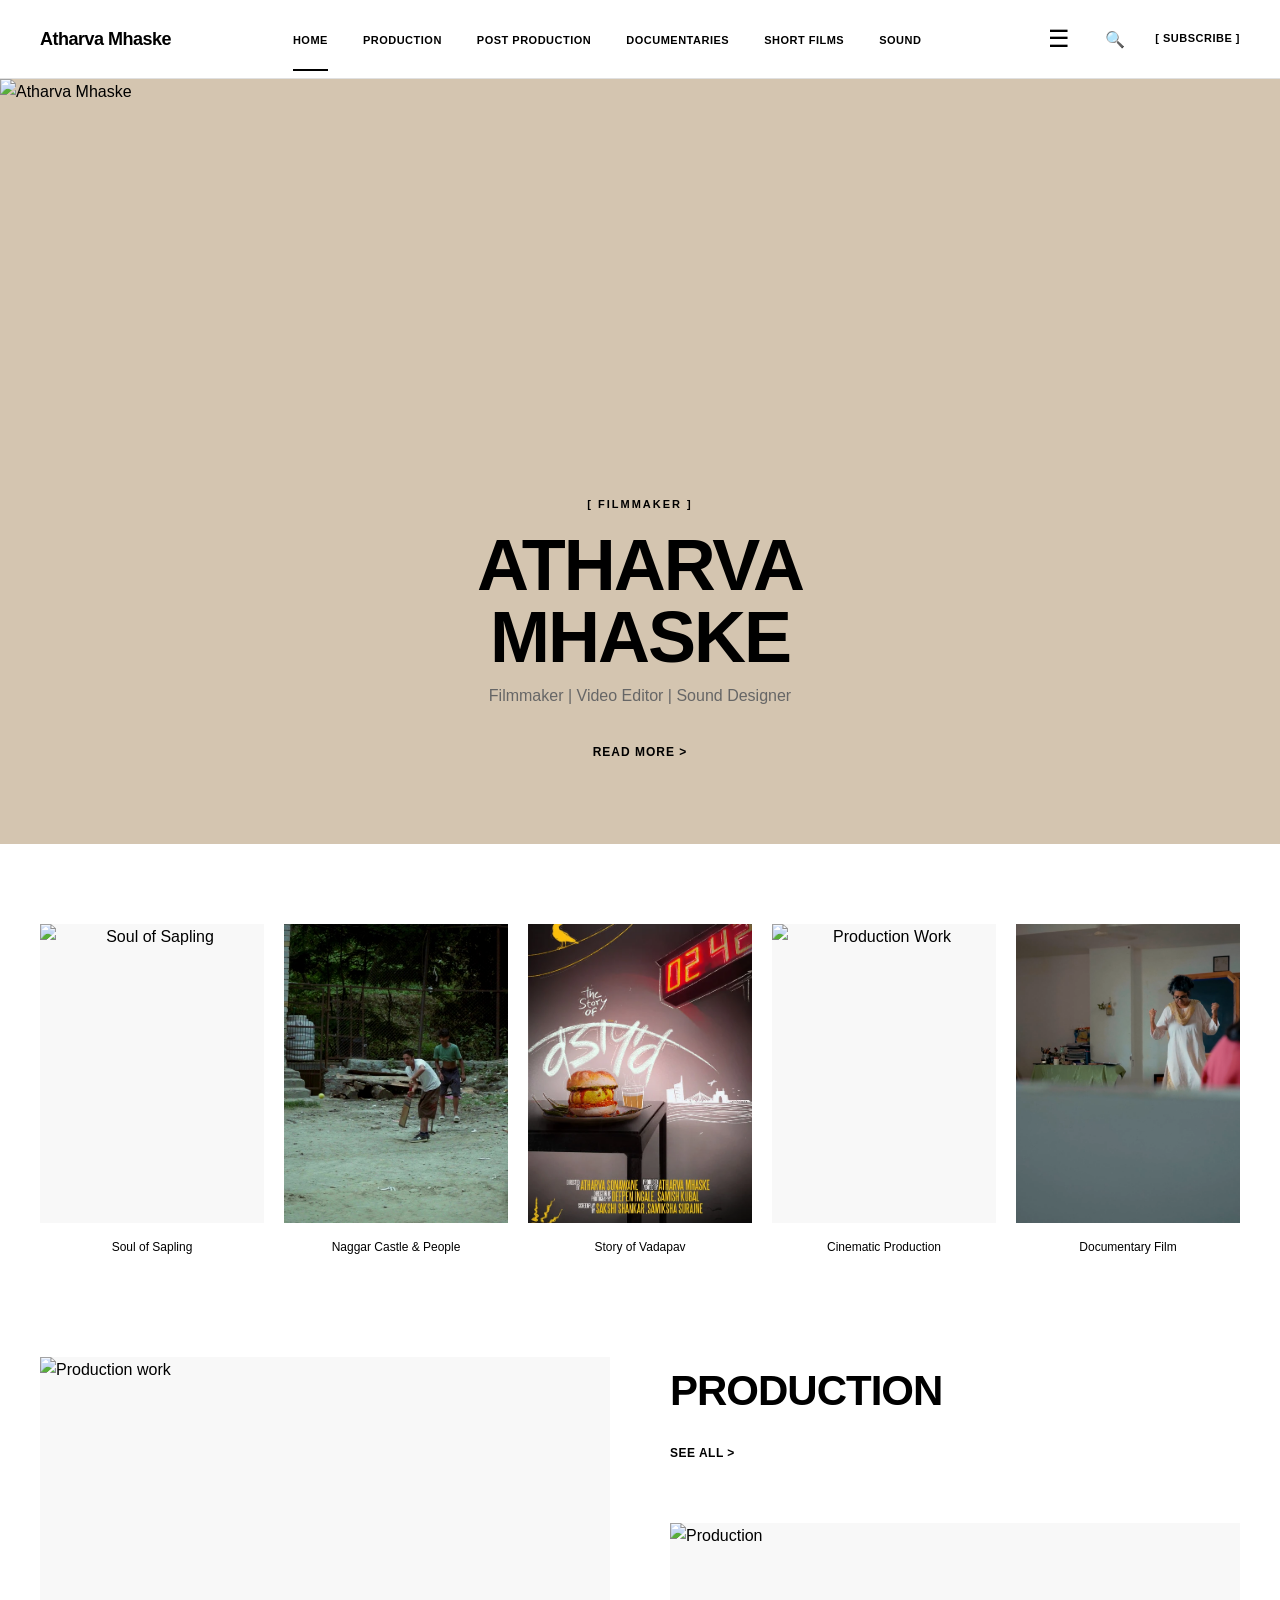
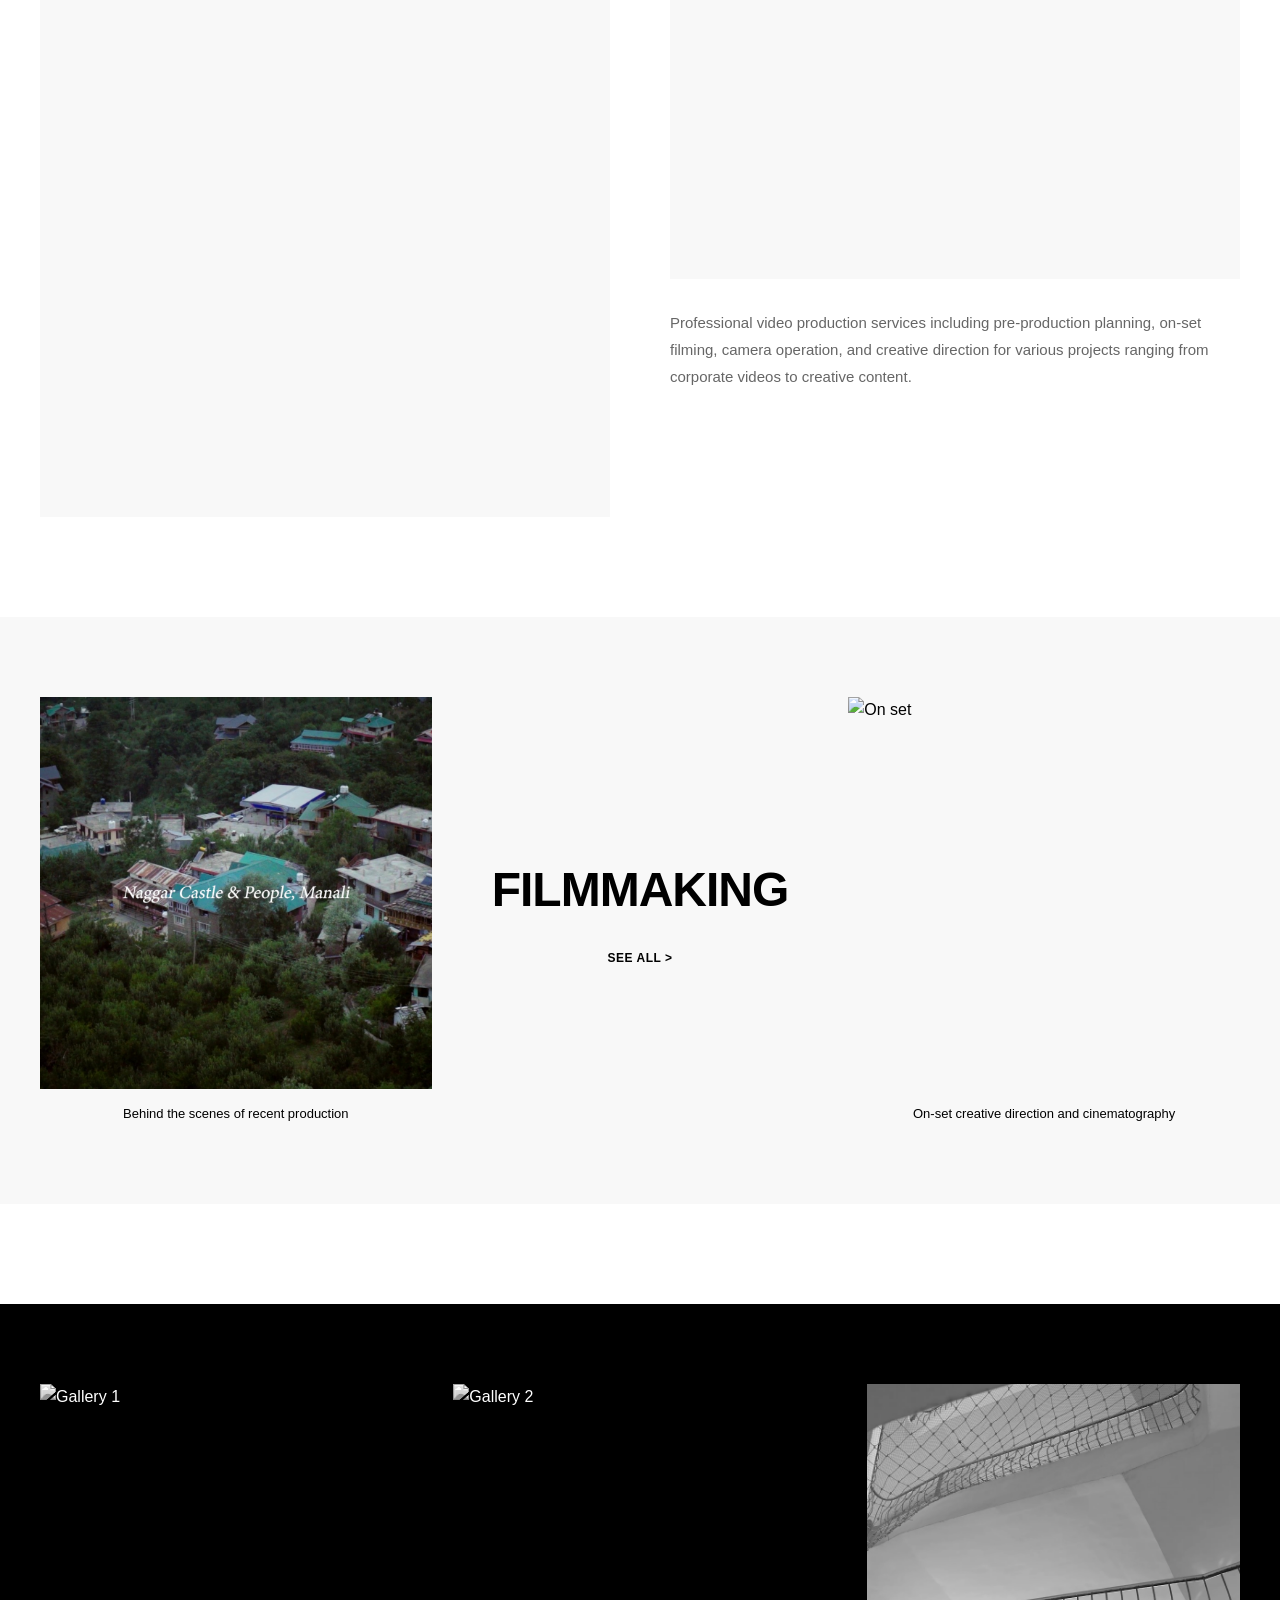
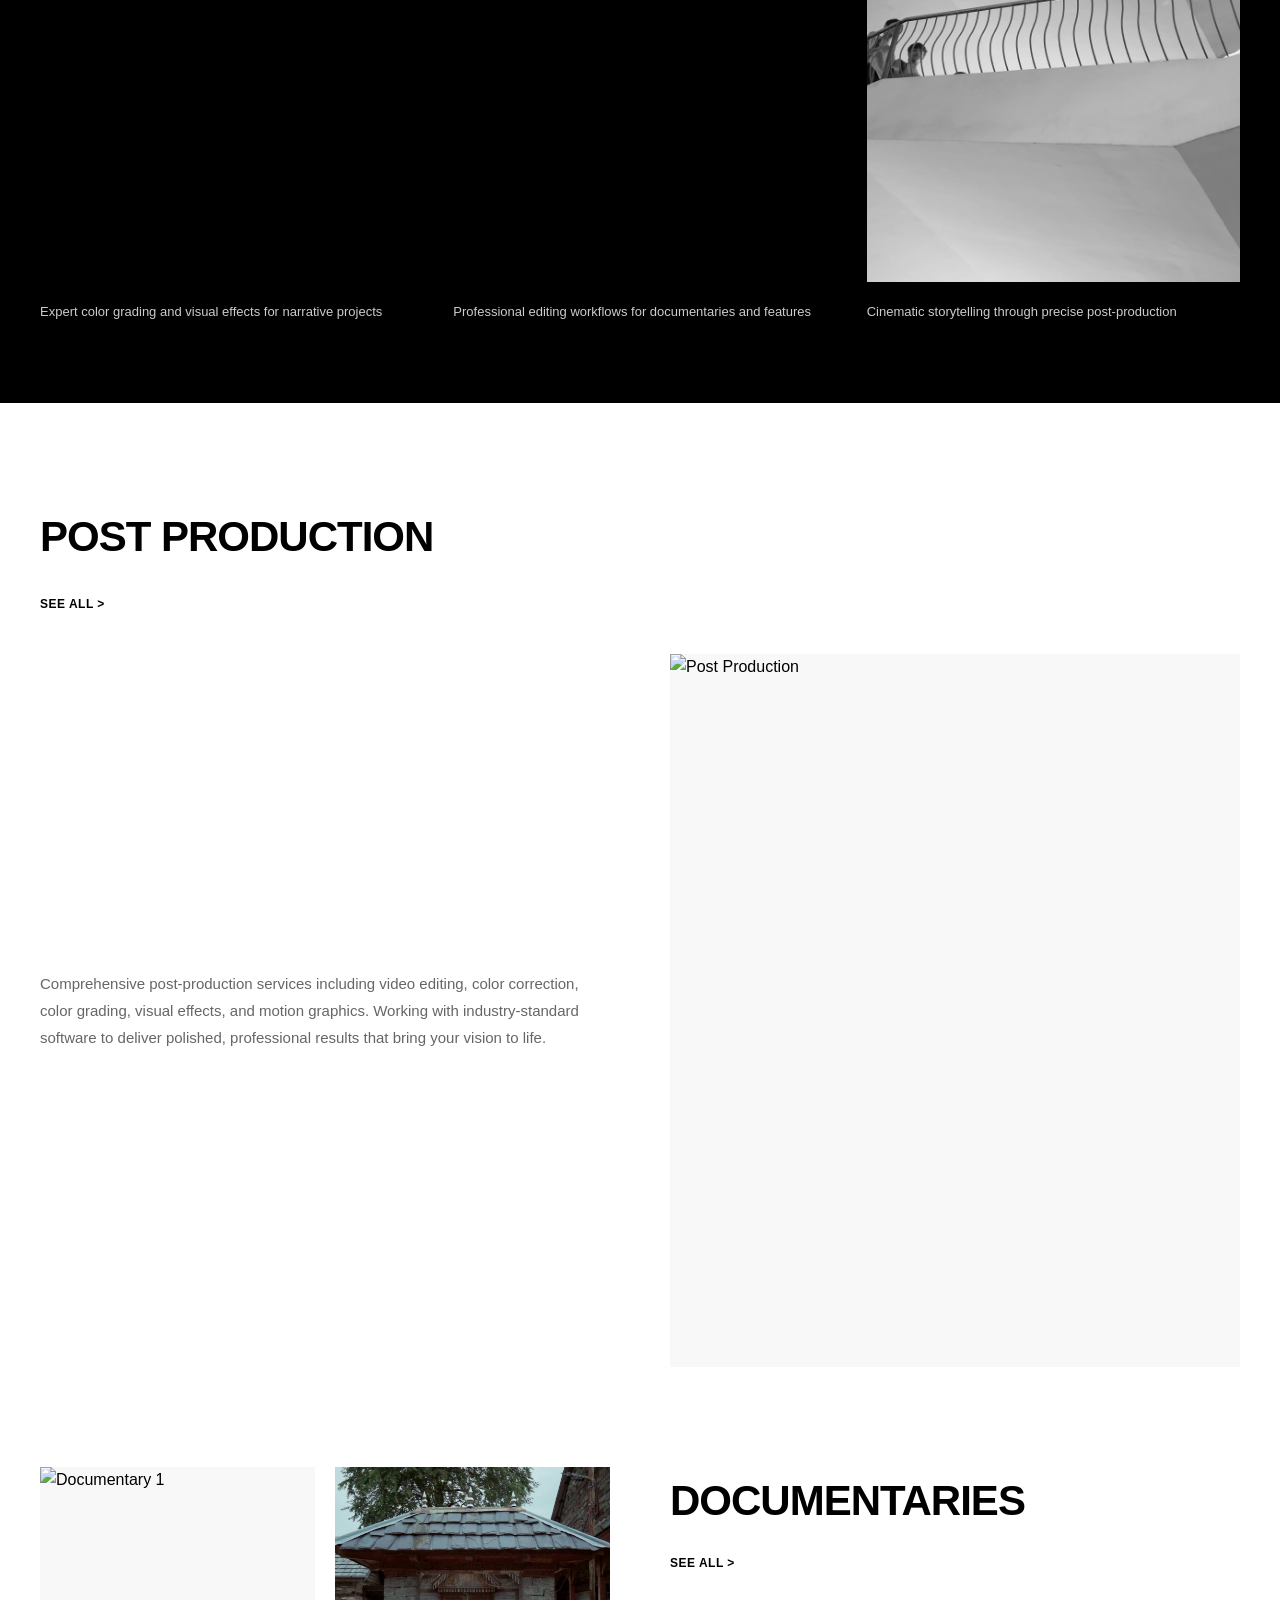
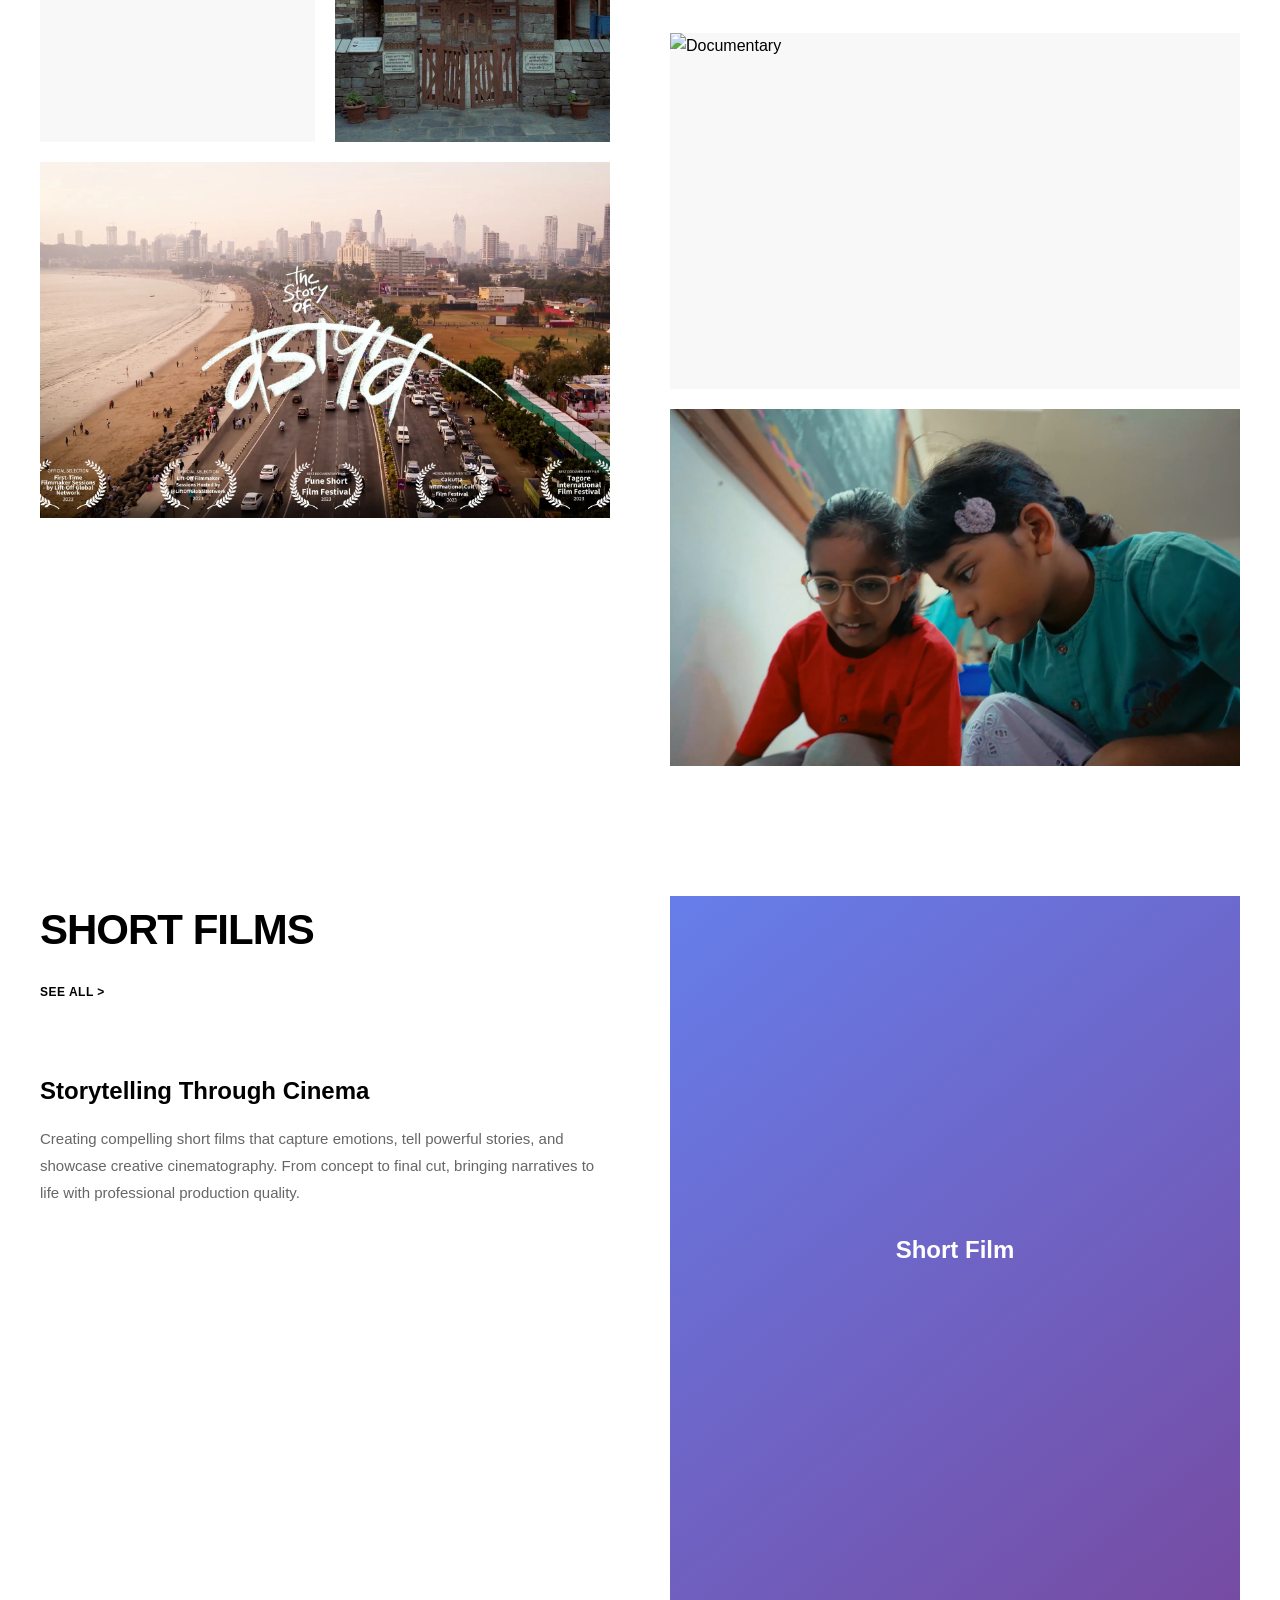
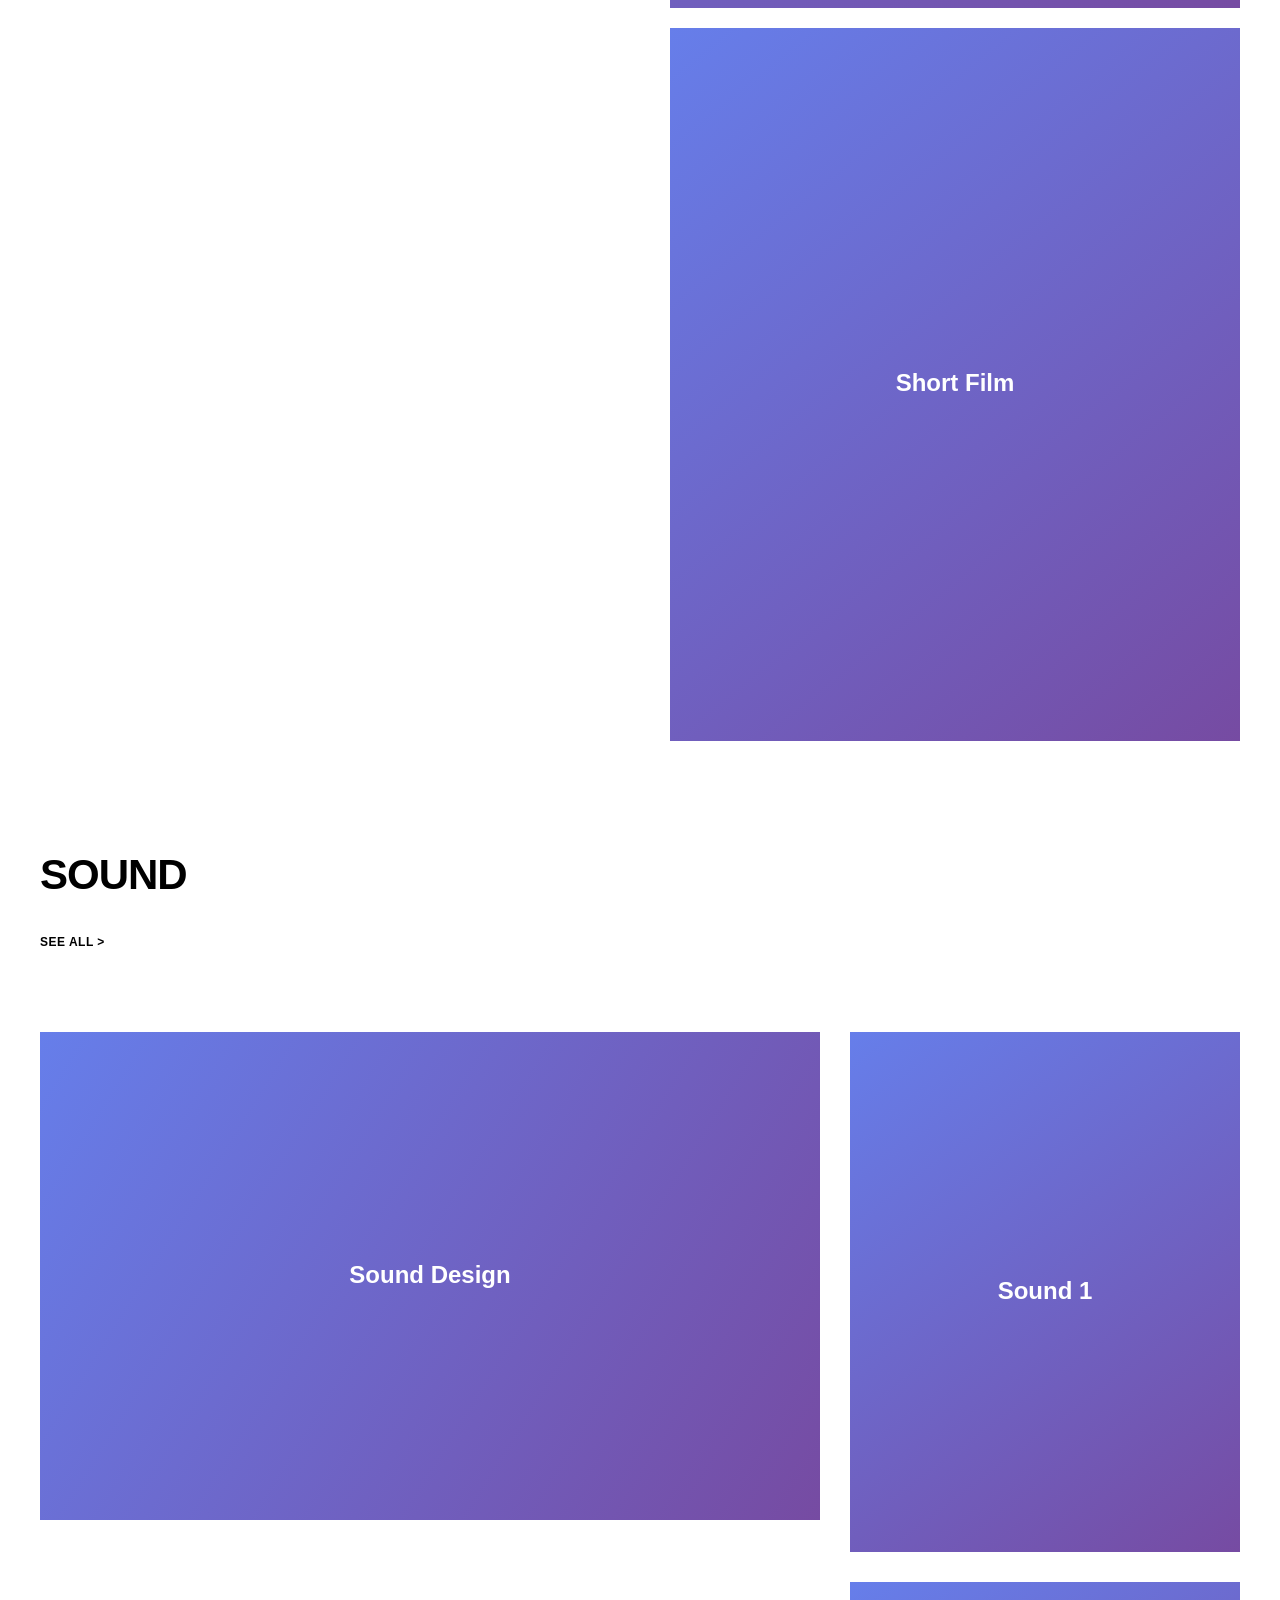
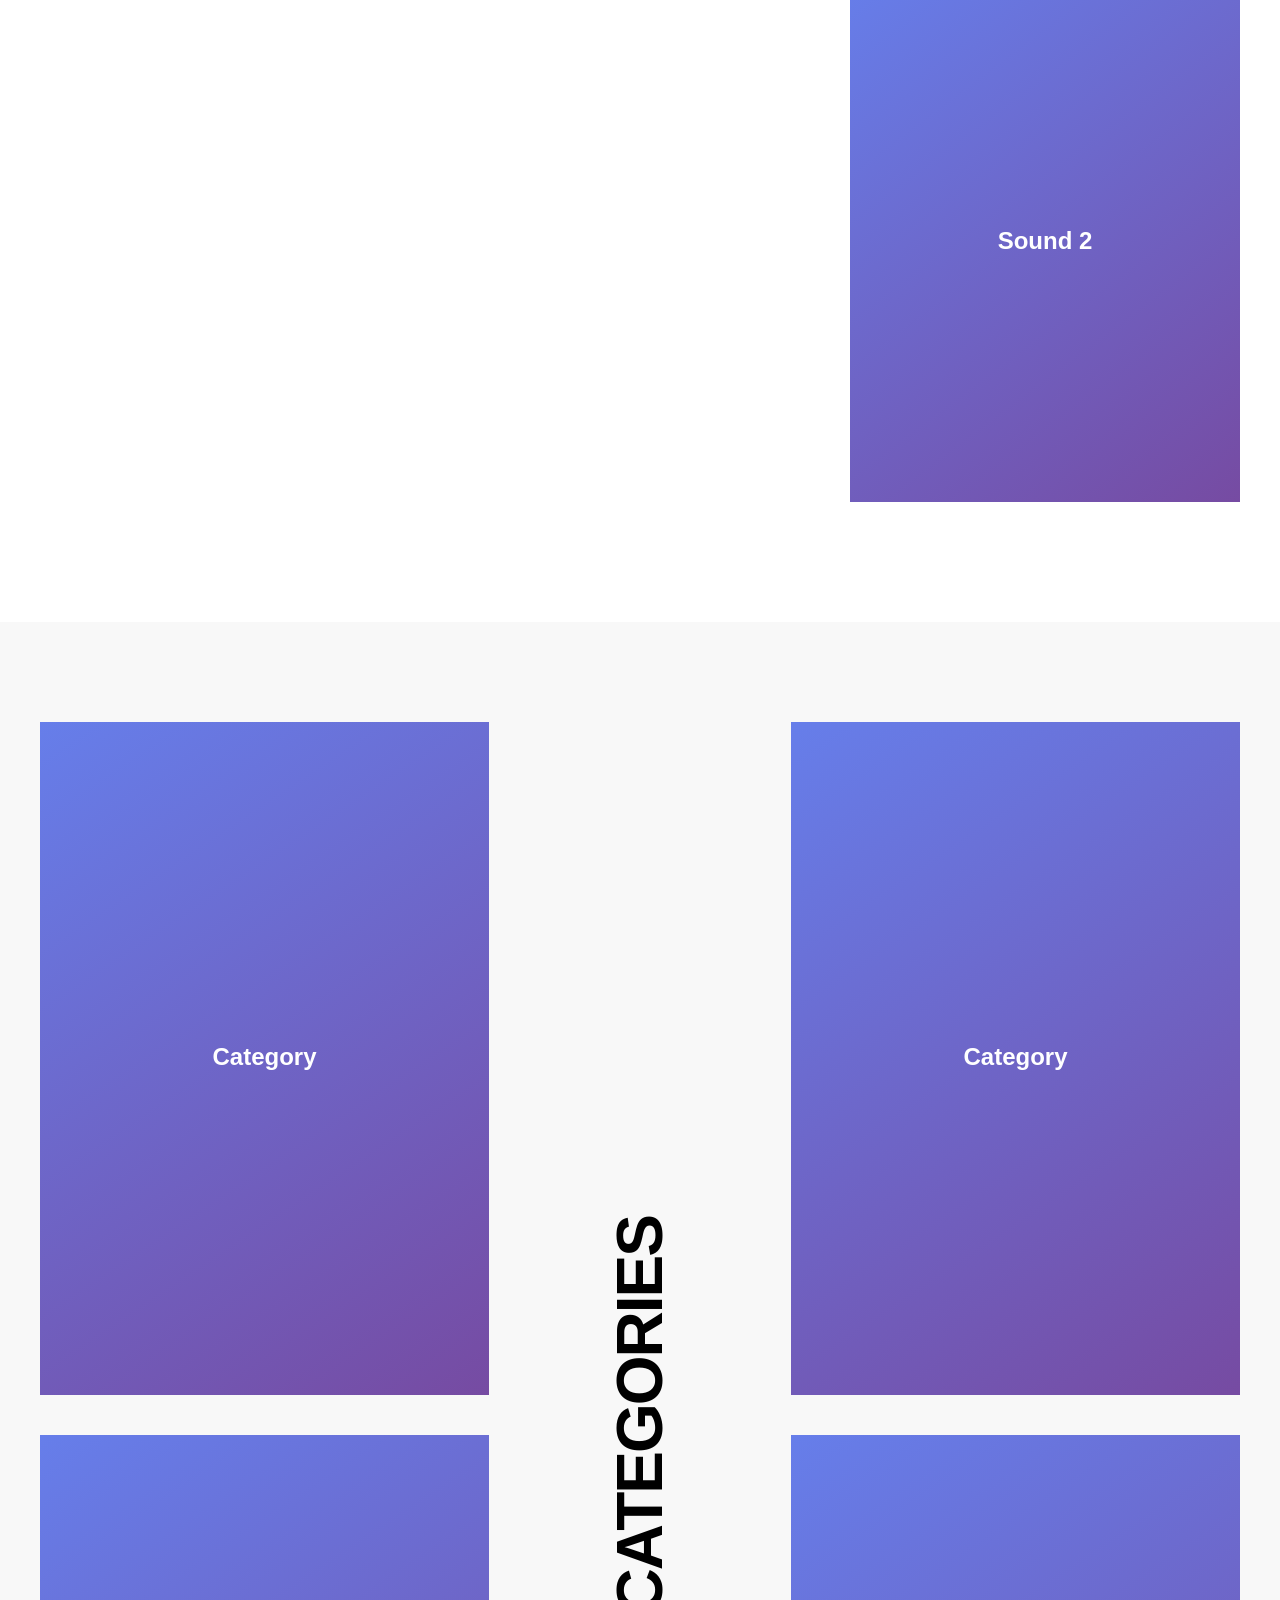
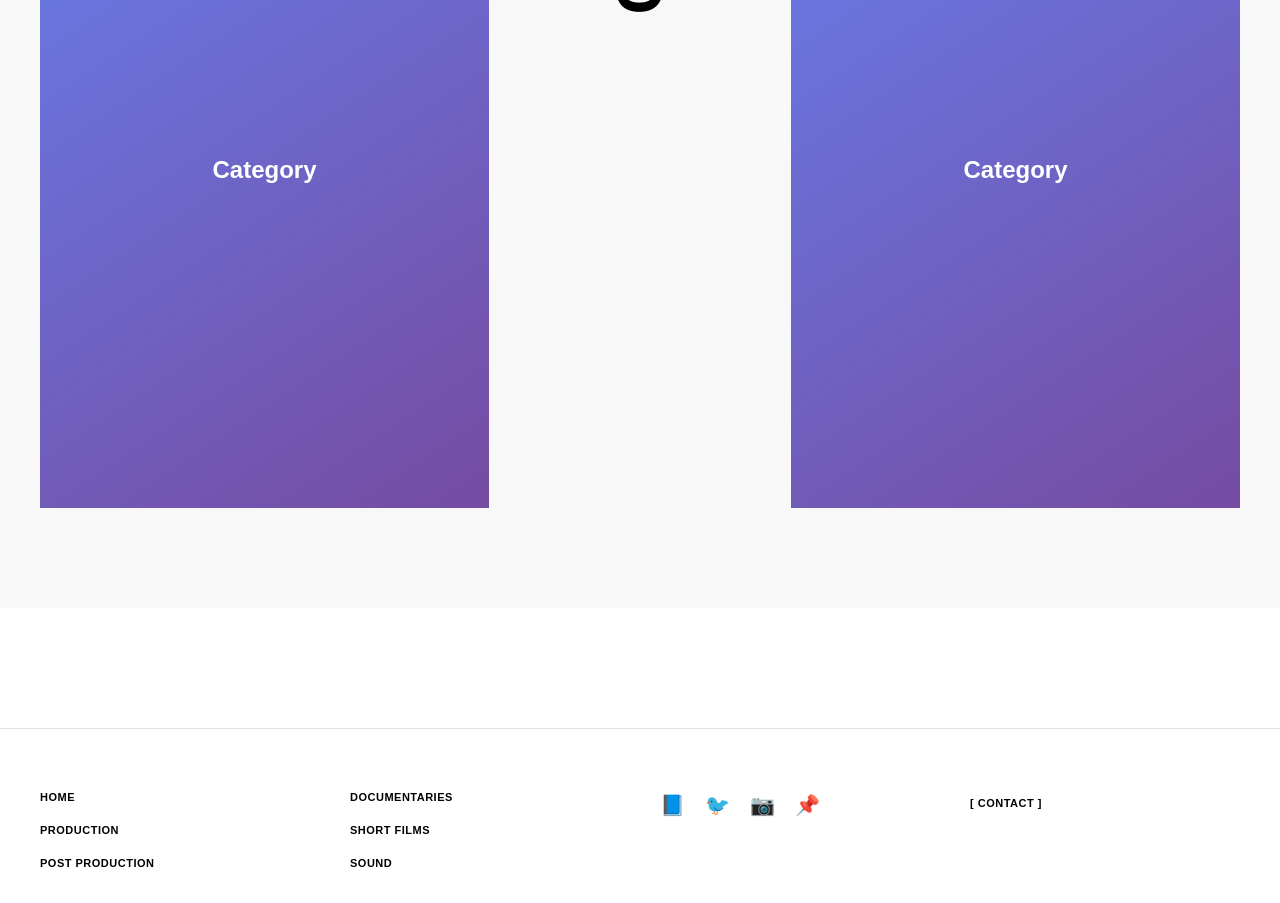
==== commit fe59364b: "Nav bar fixes" ====
--- a/index.html
+++ b/index.html
@@ -11,7 +11,7 @@
     <header class="header">
         <div class="container">
             <div class="header-content">
-                <div class="logo">Wonderland.</div>
+                <div class="logo">Atharva Mhaske</div>
                 <nav class="nav">
                     <ul class="nav-list">
                         <li><a href="index.html" class="nav-link active">HOME</a></li>
@@ -255,25 +255,23 @@
         <div class="container">
             <div class="footer-content">
                 <div class="footer-links">
-                    <a href="#">ABOUT</a>
-                    <a href="#">ADVERTISE</a>
-                    <a href="#">JOBS</a>
-                    <a href="#">ABOUT</a>
+                    <a href="index.html">HOME</a>
+                    <a href="production.html">PRODUCTION</a>
+                    <a href="post-production.html">POST PRODUCTION</a>
                 </div>
                 <div class="footer-links">
-                    <a href="#">FASHION</a>
-                    <a href="#">BEAUTY</a>
-                    <a href="#">ART & CULTURE</a>
-                    <a href="#">PRINT</a>
+                    <a href="documentaries.html">DOCUMENTARIES</a>
+                    <a href="short-films.html">SHORT FILMS</a>
+                    <a href="sound.html">SOUND</a>
                 </div>
                 <div class="footer-social">
-                    <a href="#">📘</a>
-                    <a href="#">🐦</a>
-                    <a href="#">📷</a>
-                    <a href="#">📌</a>
+                    <a href="#" aria-label="Facebook">📘</a>
+                    <a href="#" aria-label="Twitter">🐦</a>
+                    <a href="#" aria-label="Instagram">📷</a>
+                    <a href="#" aria-label="Pinterest">📌</a>
                 </div>
                 <div class="footer-subscribe">
-                    <a href="#">[ SUBSCRIBE ]</a>
+                    <a href="#contact">[ CONTACT ]</a>
                 </div>
             </div>
         </div>
